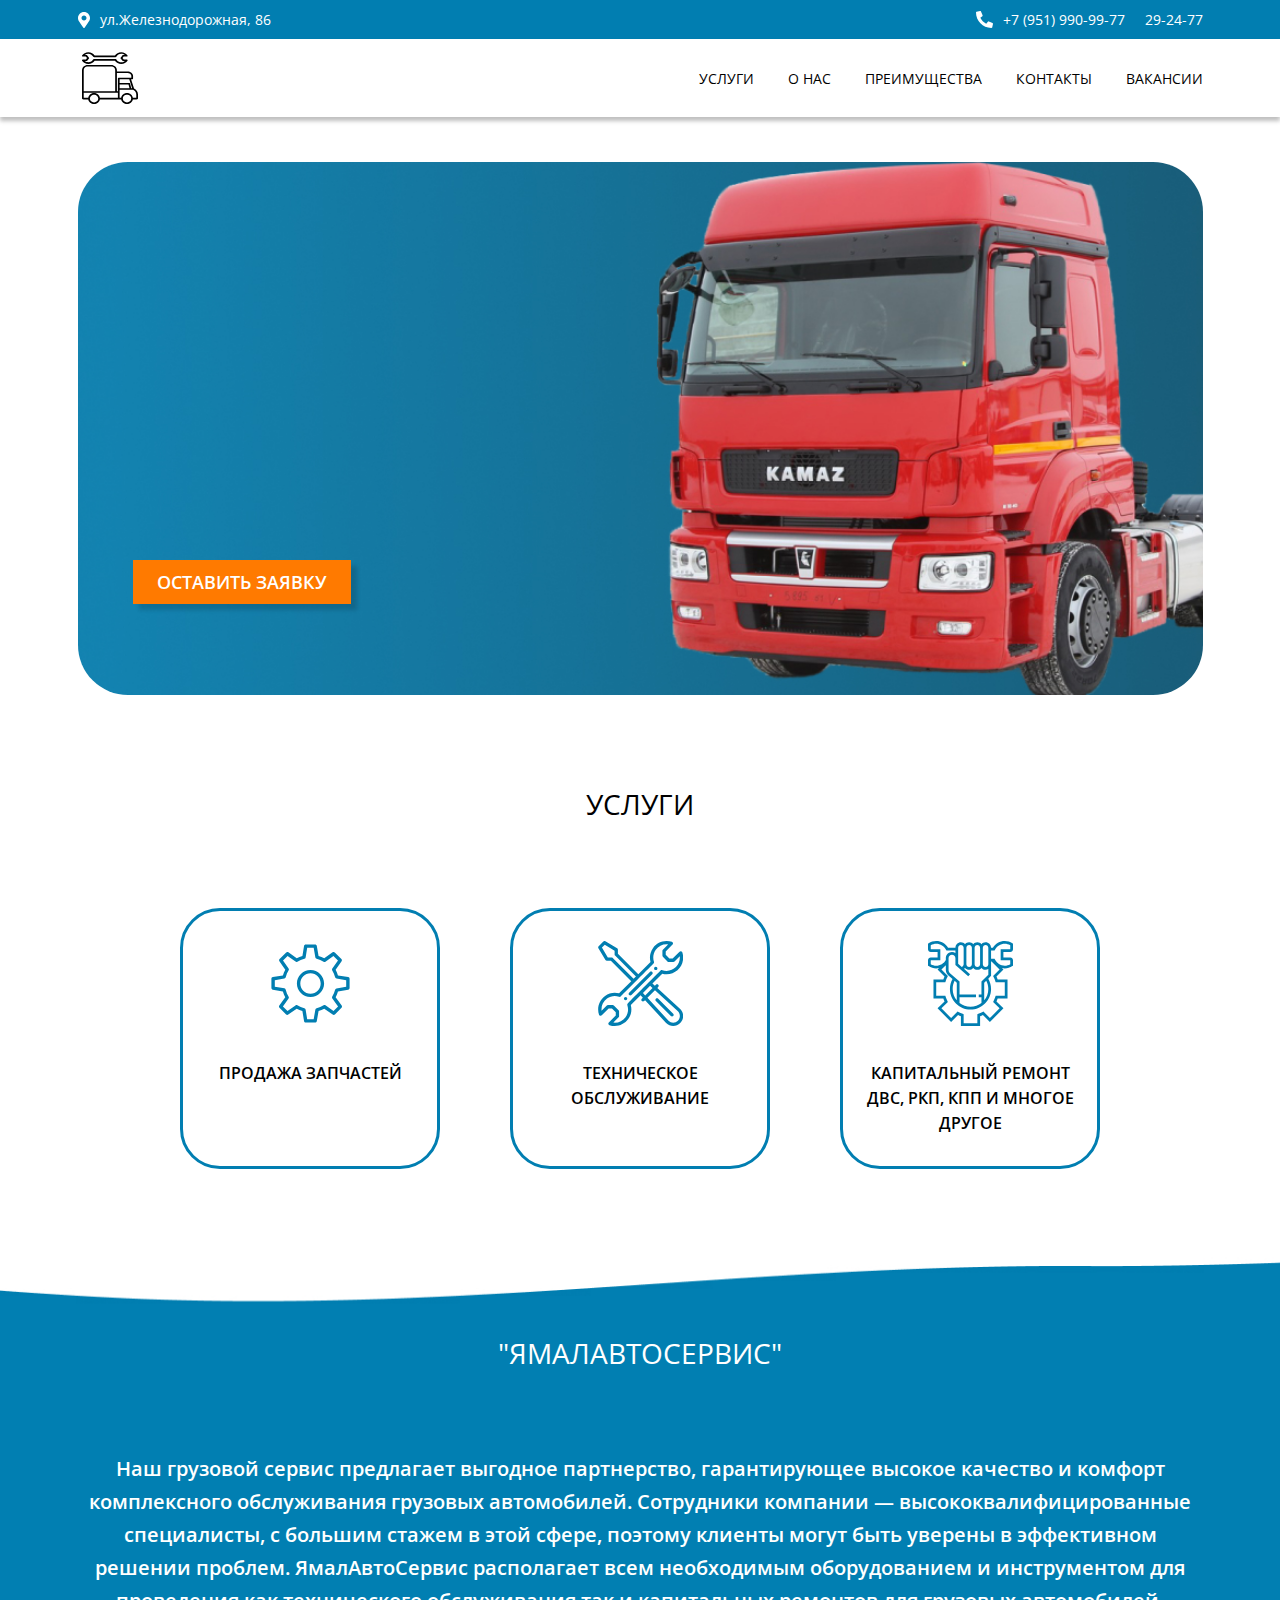
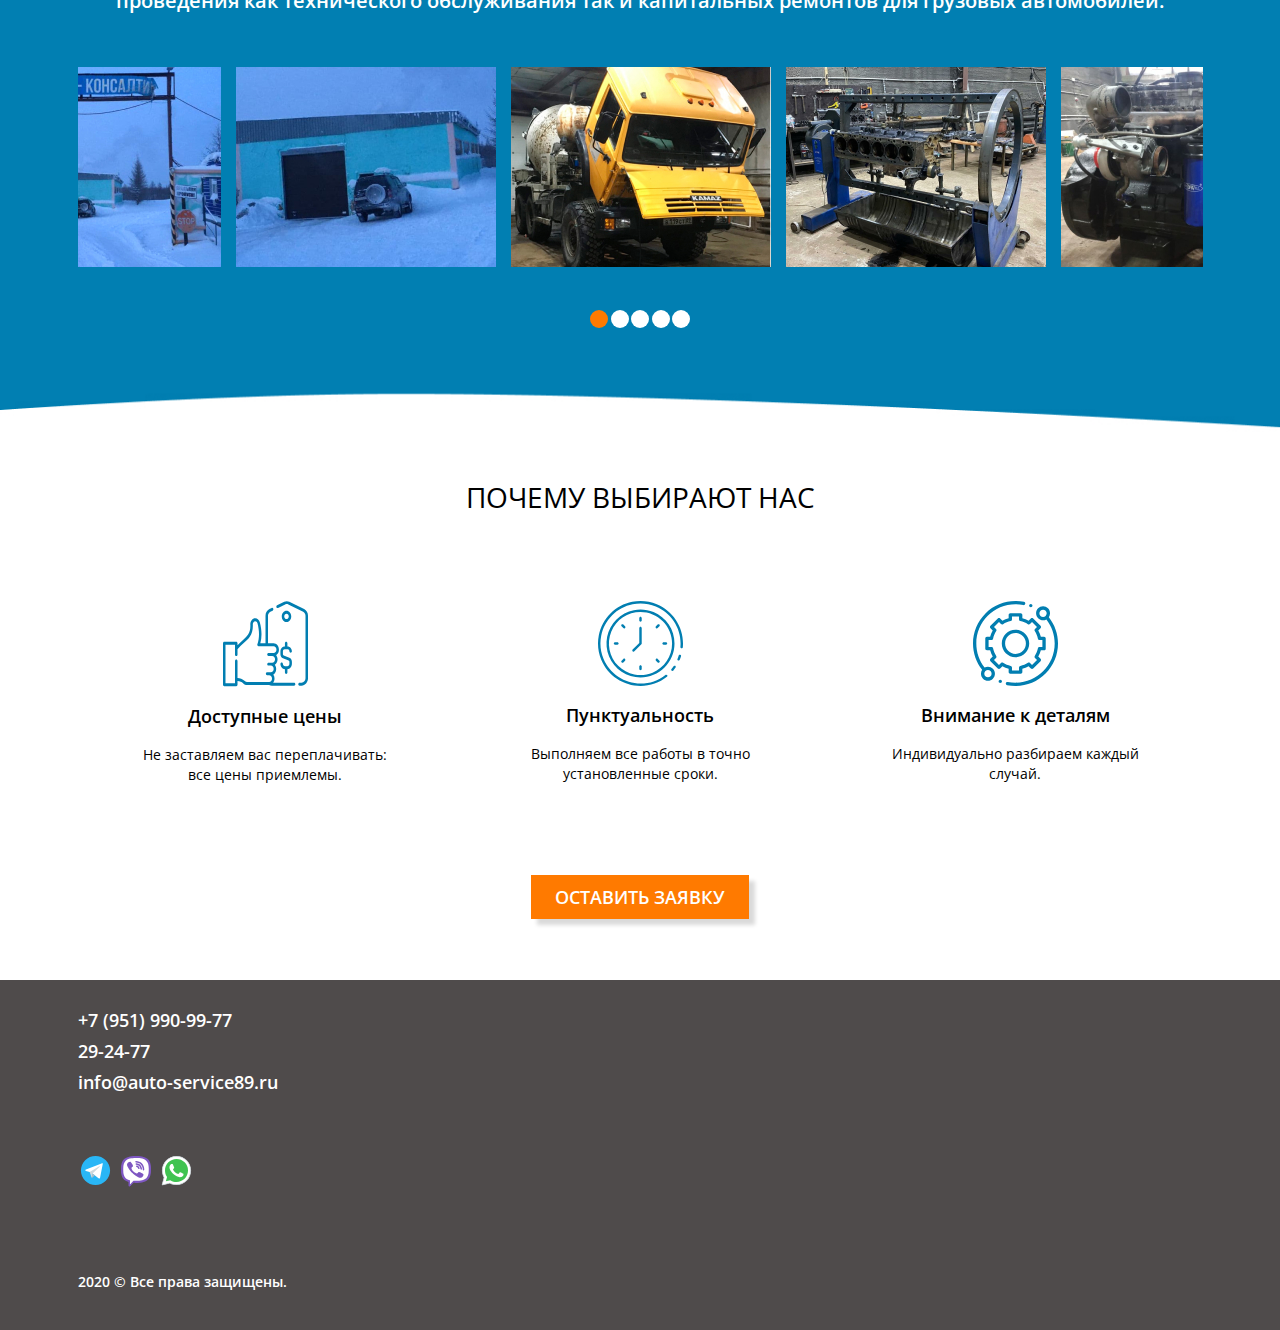
==== index.html @ 7a69a039 "First Commit" ====
<!DOCTYPE html>
<html lang="ru">
<head>
    <meta charset="UTF-8">
    <meta name="viewport" content="width=device-width, initial-scale=1.0">
    <!-- Подключение стилей -->
    <link rel="stylesheet" href="./css/style.css">
    <!-- Подключение шрифтов -->
    <link href="https://fonts.googleapis.com/css2?family=Open+Sans:wght@400;600&display=swap" rel="stylesheet">
    <!-- Favicon -->
    <link rel="icon" href="./img/favicon.png" type="image/png">
    <!-- Yandex.Metrika counter -->
    <script type="text/javascript" >
        (function(m,e,t,r,i,k,a){m[i]=m[i]||function(){(m[i].a=m[i].a||[]).push(arguments)};
        m[i].l=1*new Date();k=e.createElement(t),a=e.getElementsByTagName(t)[0],k.async=1,k.src=r,a.parentNode.insertBefore(k,a)})
        (window, document, "script", "https://mc.yandex.ru/metrika/tag.js", "ym");
    
        ym(70961029, "init", {
            clickmap:true,
            trackLinks:true,
            accurateTrackBounce:true,
            webvisor:true
        });
    </script>
    <noscript><div><img src="https://mc.yandex.ru/watch/70961029" style="position:absolute; left:-9999px;" alt="" /></div></noscript>
    <meta name="yandex-verification" content="45d1aec151dabf8c" />
    <meta name="google-site-verification" content="EGd4MxNH_cVZP_F1w-tTkkkUYhcBhT2idArBSwKhSkM" />
    <meta name="description" content="Официальный сайт сервиса ЯмалАвтоСервис в городе Новый Уренгой. Ремонт грузовиков и прицепной техники.">    
    <meta name="robots" content="all"/>
    <link rel="canonical" href="https://auto-service89.ru/"/>
    <meta name="keywords" content="грузовой сервис, ямал, авто, грузовики, ремонт, автосервис, сервис, ремонт, новый, уренгой, новый уренгой, автомобиль, грузовое авто, ремонт грузовиков, надым, коротчаево, ремонт грузовых авто, сто, грузовое сто, прицеп, ремонт прицепов, запчасти, грузовые запчасти, ЯмалАвтоСервис">
    <title>Грузовой сервис "ЯмалАвтоСервис" - Новый Уренгой | СТО</title>
</head>
<body>
    <!-- Header -->
    <header class="header">
        <div class="header-top">
            <div class="container">
                <div class="header-inner header-inner-1">
                    <div class="header__map">
                        <img src="./img/map.svg" alt="Местоположение сто ЯмалАвтоСервис">
                        <span>ул.Железнодорожная, 86</span>
                    </div>
                    <div class="header__phone">
                        <img src="./img/phone.svg" alt="Телефон сто ЯмалАвтоСервис">
                        <a href="tel:+7 (951) 990-99-77">+7 (951) 990-99-77</a>
                        <a href="tel:+7 (3494) 29-24-77">29-24-77</a>
                    </div>
                </div>
            </div>
        </div>
        <div class="header-bottom">
            <div class="container">
                <div class="header-inner">
                    <a href="index.html" class="header__logo">
                        <img src="./img/logo.svg" alt="ЯмалАвтоСервис">
                    </a>
                    <div class="nav__burger">
                        <span></span>
                        <div class="nav__wrapper">
                            <ul class="header-menu">
                                <li>
                                    <a class="header-menu__item" href="#services">Услуги</a>
                                </li>
                                <li>
                                    <a class="header-menu__item" href="#about">О нас</a>
                                </li>
                                <li>
                                    <a class="header-menu__item" href="#advantages">Преимущества</a>
                                </li>
                                <li>
                                    <a class="header-menu__item" href="#footer">Контакты</a>
                                </li>
                                <li>
                                    <a class="header-menu__item popup-link" href="#popup_2">Вакансии</a>
                                </li>
                            </ul>
                        </div>
                    </div>
                    <nav class="nav">
                        <ul class="header-menu">
                            <li>
                                <a class="header-menu__item" href="#services">Услуги</a>
                            </li>
                            <li>
                                <a class="header-menu__item" href="#about">О нас</a>
                            </li>
                            <li>
                                <a class="header-menu__item" href="#advantages">Преимущества</a>
                            </li>
                            <li>
                                <a class="header-menu__item" href="#footer">Контакты</a>
                            </li>
                            <li>
                                <a class="header-menu__item popup-link" href="#popup_2">Вакансии</a>
                            </li>
                        </ul>
                    </nav>
                </div>
            </div>
        </div>
    </header>    
    <!-- Контент -->
    <main class="main">
        <!-- Offer -->
        <div class="container">
            <section class="offer">
                <div class="offer-inner">
                    <h1 class="offer__title">Диагностика и ремонт грузовиков и прицепной техники в Новом Уренгое</h1>
                    <p class="offer__subtitle">
                        Нужен надежный и качественный грузовой автосервис?
                        Заполните форму и наш специалист перезвонит Вам в ближайшее время.
                    </p>
                    <a href="#popup" class="btn popup-link">
                        Оставить заявку
                    </a>
                </div>
            </section>
        </div>
        <!-- Services -->
        <section class="services" id="services">
            <div class="container-2">
                <h2 class="title">Услуги</h2>
                <div class="services-inner">
                    <div class="services-inner__item">
                        <img src="./img/diagnostic.svg" alt="Запчасти">
                        <p class="services-inner__text">Продажа запчастей</p>
                    </div>
                    <div class="services-inner__item">
                        <img src="./img/repairs.svg" alt="ТО">
                        <p>техническое обслуживание</p>
                    </div>
                    <div class="services-inner__item">
                        <img src="./img/settings.svg" alt="Ремонт">
                        <p>Капитальный ремонт ДВС, РКП, КПП и многое другое</p>
                    </div>
                </div>
            </div>
        </section>
        <!-- About -->
        <section class="about" id="about">
            <div class="container">
                <h2 class="about__title title">"ЯмалАвтоСервис"</h2>
                <div class="about-inner">
                    <p class="about__descrip">
                        Наш грузовой сервис предлагает выгодное партнерство, гарантирующее высокое качество и комфорт комплексного обслуживания грузовых автомобилей.
                        Сотрудники компании — высококвалифицированные специалисты, с большим стажем в этой сфере, поэтому клиенты могут быть уверены в эффективном решении проблем.
                        ЯмалАвтоСервис располагает всем необходимым оборудованием и инструментом для проведения как технического обслуживания так и капитальных ремонтов для грузовых автомобилей.
                    </p>
                    <div class="about-slider">
                        <div class="about-slider__item">
                            <img src="./img/sl1.jpg" alt="сто ЯмалАвтоСервис">
                        </div>
                        <div class="about-slider__item">
                            <img src="./img/sl2.jpg" alt="сто ЯмалАвтоСервис">
                        </div>
                        <div class="about-slider__item">
                            <img src="./img/sl3.jpg" alt="сто ЯмалАвтоСервис">
                        </div>
                        <div class="about-slider__item">
                            <img src="./img/sl4.jpg" alt="сто ЯмалАвтоСервис">
                        </div>
                        <div class="about-slider__item">
                            <img src="./img/sl5.jpg" alt="сто ЯмалАвтоСервис">
                        </div>
                    </div>
                </div>
            </div>
        </section>
        <!-- Advantages -->
        <section class="advantages" id="advantages">
            <div class="container">
                <h2 class="title">Почему выбирают нас</h2>
                <div class="advantages-inner">
                    <div class="advantages-inner__item">
                        <img src="../img/price.svg" alt="Цены - сто ЯмалАвтоСервис">
                        <h4 class="advantages-inner__title">
                            Доступные цены
                        </h4> 
                        <p class="advantages-inner__text">
                            Не заставляем вас переплачивать: все цены приемлемы.
                        </p>
                    </div>
                    <div class="advantages-inner__item">
                        <img src="../img/clock.svg" alt="Сроки - сто ЯмалАвтоСервис">
                        <h4 class="advantages-inner__title">
                            Пунктуальность
                        </h4>
                        <p class="advantages-inner__text">
                            Выполняем все работы в точно установленные сроки.
                        </p>
                    </div>
                    <div class="advantages-inner__item">
                        <img src="../img/support.svg" alt="Внимание к деталям - сто ЯмалАвтоСервис">
                        <h4 class="advantages-inner__title">
                            Внимание к деталям
                        </h4>
                        <p class="advantages-inner__text">
                            Индивидуально разбираем каждый случай.
                        </p>
                    </div>
                </div>
                <div class="advantages-btn">
                    <a href="#popup" class="btn popup-link">
                        Оставить заявку
                    </a>
                </div>
            </div>
        </section>
    </main>
    <!-- Footer -->
    <footer class="footer" id="footer">
        <div class="container">
            <div class="footer-inner">
                <div class="footer-wrapper__column">
                    <div class="footer__info">
                        <a class="footer__phone" href="tel:+7 (951) 990-99-77">+7 (951) 990-99-77</a>
                        <a class="footer__phone" href="tel:+7 (3494) 29-24-77">29-24-77</a>
                        <a class="footer__email" href="mailto:info@auto-service89.ru">info@auto-service89.ru</a>
                    </div>
                    <div class="footer__social">
                        <a href="https://telegram.im/@siddiss" target="_blank">
                            <img src="./img/telegram.svg" alt="Телеграмм сто ЯмалАвтоСервис">
                        </a>
                        <a href="viber://chat?number=89026283114" target="_blank">
                            <img src="./img/viber.svg" alt="Вайбер сто ЯмалАвтоСервис">
                        </a>
                        <a href="https://wa.me/89026283114" target="_blank">
                            <img src="./img/whatsapp.svg" alt="Ватцап сто ЯмалАвтоСервис">
                        </a>
                        <!-- <a href="#">
                            <img src="./img/instagram.svg" alt="Инстаграмм">
                        </a> -->
                    </div>
                    <div class="footer__copyright">
                        2020 © Все права защищены.
                    </div>
                </div>
                <iframe class="map" src="https://yandex.ru/map-widget/v1/?um=constructor%3Afadbe8f3dcc60c6a905b6e665819a557b12c3bd65b650df8da17c1bf6f3268e1&amp;source=constructor" width="500" height="332" frameborder="0"></iframe>        </div>
    </footer>    
    <!-- Модальное окно - обратный звонок -->
    <div id="popup" class="popup">
        <div class="popup-inner">
            <div class="popup__content">
                <div class="popup__head">
                    <div class="popup__title">Обратный звонок</div>
                    <img class="close-popup" src="./img/close.svg" alt="Закрыть">
                </div>
                <form class="popup-form" action="#" id="form">
                    <input class="_req" type="text" name="name" placeholder="Введите имя">
                    <input class="_req _tel mask" type="tel" name="tel" placeholder="Введите телефон">
                    <button type="submit" class="btn popup-btn">
                        Отправить
                    </button>
                </form>
            </div>
        </div>
    </div>
    <!-- Модальное окно - вакансии -->
    <div id="popup_2" class="popup">
        <div class="popup-inner">
            <div class="popup__content popup__content-2">
                <div class="popup__head">
                    <div class="popup__title">Актуальные вакансии</div>
                    <img class="close-popup" src="./img/close.svg" alt="Закрыть">
                </div>
                <div class="popup-block">
                    <span>На данный момент актуальных вакансий нет.</span>
                    <!-- Когда вакансии имеются -->
                    <!-- <div class="popup-block__item">
                        <h3>Механик</h3>
                        <p>Credibly syndicate 2.0 internal or "organic" sources whereas collaborative data. Completely facilitate bleeding-edge data.</p>
                        <div class="popup__price">от 20 000 P.</div>
                    </div>
                    <div class="popup-block__item">
                        <h3>Механик</h3>
                        <p>Credibly syndicate 2.0 internal or "organic" sources whereas collaborative data. Completely facilitate bleeding-edge data.</p>
                        <div class="popup__price">от 20 000 P.</div>
                    </div> -->
                </div>
                <div class="popup-block">
                    <div class="popup__text">
                        Хотите у нас работать? Оставляйте заявку - мы вам перезвоним!
                    </div>
                    <form class="popup-form popup-form-2" action="">
                        <input type="text" placeholder="Введите имя" required>
                        <input type="tel" id="mask" class="mask" placeholder="Введите телефон" required>
                        <textarea style="resize: none;" placeholder="Комментарий" required></textarea>
                        <button class="btn popup-btn">
                            Отправить
                        </button>
                    </form>
                </div>
            </div>
        </div>
    </div>
    <!-- Подключение скриптов -->
    <script src="https://code.jquery.com/jquery-3.5.1.min.js"></script>
    <script src="./js/main.js"></script>
    <script src="./js/slick.min.js"></script>
</body>
</html>
---- css/style.css ----
@charset "UTF-8";
/* Обнуляющие стили */
* {
  padding: 0;
  margin: 0;
  border: 0;
}

*, *:before, *:after {
  -webkit-box-sizing: border-box;
  box-sizing: border-box;
}

:focus, :active {
  outline: none;
}

a:focus, a:active {
  outline: none;
}

nav, footer, header, aside {
  display: block;
}

html, body {
  height: 100%;
  width: 100%;
  font-size: 100%;
  line-height: 1;
  font-size: 14px;
  -ms-text-size-adjust: 100%;
  -moz-text-size-adjust: 100%;
  -webkit-text-size-adjust: 100%;
}

input, button, textarea {
  font-family: inherit;
}

input::-ms-clear {
  display: none;
}

button {
  cursor: pointer;
}

button::-moz-focus-inner {
  padding: 0;
  border: 0;
}

a, a:visited {
  text-decoration: none;
}

a:hover {
  text-decoration: none;
}

ul li {
  display: inline-block;
  list-style: none;
}

img {
  vertical-align: top;
}

h1, h2, h3, h4, h5, h6 {
  font-size: inherit;
  font-weight: inherit;
}

/*--------------------*/
body {
  font-family: "Open Sans", sans-serif;
  color: #fff;
}

body.lock {
  overflow: hidden;
}

.container {
  width: 1155px;
  margin: 0 auto;
  padding: 0 15px;
}

.container-2 {
  width: 950px;
  margin: 0 auto;
  padding: 0 15px;
}

.btn {
  text-transform: uppercase;
  color: #fff;
  font-weight: 600;
  font-size: 18px;
  line-height: 25px;
  padding: 10px 24px;
  background: #FF7A00;
  -webkit-box-shadow: 6px 6px 4px rgba(0, 0, 0, 0.15);
          box-shadow: 6px 6px 4px rgba(0, 0, 0, 0.15);
  -webkit-transition: 0.5s;
  -o-transition: 0.5s;
  transition: 0.5s;
}
.btn:hover {
  background: #ee8d32;
}

.title {
  font-size: 28px;
  line-height: 38px;
  color: #000000;
  text-align: center;
  text-transform: uppercase;
}

.map {
  width: 50%;
  height: 300px;
}

.nav__burger {
  display: none;
}

/* Header */
.header_fixed {
  width: 100%;
  position: fixed;
  z-index: 100;
  left: 0;
  top: 0;
}

.header-top {
  background: #017EB1;
  padding: 10px 0;
}
.header-inner {
  display: -webkit-box;
  display: -ms-flexbox;
  display: flex;
  -webkit-box-pack: justify;
      -ms-flex-pack: justify;
          justify-content: space-between;
  -webkit-box-align: center;
      -ms-flex-align: center;
          align-items: center;
}
.header__map, .header__phone {
  display: -webkit-box;
  display: -ms-flexbox;
  display: flex;
  -webkit-box-align: center;
      -ms-flex-align: center;
          align-items: center;
}
.header__map img, .header__phone img {
  margin-right: 10px;
}
.header__map span, .header__map a, .header__phone span, .header__phone a {
  font-size: 14px;
  line-height: 19px;
  color: #fff;
}
.header__phone a:nth-child(3) {
  margin-left: 20px;
}
.header-bottom {
  padding: 10px 0;
  background: #FFFFFF;
  -webkit-box-shadow: 0px 4px 4px rgba(0, 0, 0, 0.25);
          box-shadow: 0px 4px 4px rgba(0, 0, 0, 0.25);
}
.header-menu__item {
  font-size: 14px;
  line-height: 19px;
  text-transform: uppercase;
  color: #000000;
  margin-left: 30px;
  -webkit-transition: 0.5s;
  -o-transition: 0.5s;
  transition: 0.5s;
}
.header-menu__item:hover {
  color: #FF7A00;
}

/* Offer */
.offer {
  margin-top: 45px;
  height: auto;
  background: url("../img/offer_bg.jpg") no-repeat top center/cover;
  border-radius: 50px;
}
.offer-inner {
  padding-left: 55px;
  padding-top: 100px;
  padding-bottom: 100px;
}
.offer__title {
  width: 50%;
  font-weight: 600;
  font-size: 40px;
  line-height: 124.68%;
  margin-bottom: 30px;
  -webkit-transform: translate(0, 120%);
      -ms-transform: translate(0, 120%);
          transform: translate(0, 120%);
  opacity: 0;
  -webkit-transition: 0.8s;
  -o-transition: 0.8s;
  transition: 0.8s;
}
.offer__title._active {
  -webkit-transform: translate(0, 0);
      -ms-transform: translate(0, 0);
          transform: translate(0, 0);
  opacity: 1;
}
.offer__subtitle {
  width: 48%;
  font-size: 16px;
  line-height: 124.68%;
  margin-bottom: 70px;
  -webkit-transform: translate(0, 120%);
      -ms-transform: translate(0, 120%);
          transform: translate(0, 120%);
  opacity: 0;
  -webkit-transition: all 0.8s ease 1s;
  -o-transition: all 0.8s ease 1s;
  transition: all 0.8s ease 1s;
}
.offer__subtitle._active {
  -webkit-transition: all 0.8s ease 0.4s;
  -o-transition: all 0.8s ease 0.4s;
  transition: all 0.8s ease 0.4s;
  -webkit-transform: translate(0, 0);
      -ms-transform: translate(0, 0);
          transform: translate(0, 0);
  opacity: 1;
}

/* Services */
.services {
  margin-top: 90px;
}
.services-inner {
  margin-top: 85px;
  display: -webkit-box;
  display: -ms-flexbox;
  display: flex;
  -webkit-box-pack: justify;
      -ms-flex-pack: justify;
          justify-content: space-between;
  -ms-flex-wrap: wrap;
      flex-wrap: wrap;
}
.services-inner__item {
  width: 260px;
  min-height: 230px;
  padding: 30px 10px;
  margin-bottom: 50px;
  border: 3px solid #017EB1;
  border-radius: 40px;
  font-weight: 600;
  font-size: 16px;
  line-height: 25px;
  text-align: center;
  text-transform: uppercase;
  color: #000;
  -webkit-transition: 0.5s;
  -o-transition: 0.5s;
  transition: 0.5s;
  cursor: pointer;
}
.services-inner__item img {
  margin-bottom: 35px;
}
.services__descrip {
  font-size: 12px;
  line-height: 19px;
  margin-bottom: 20px;
  display: none;
}
.services__price {
  width: 120px;
  margin: 0 auto;
  padding: 5px 20px;
  background: #FF7A00;
  font-weight: 600;
  text-transform: uppercase;
  font-size: 14px;
  line-height: 19px;
  color: #fff;
  display: none;
}

/* About */
.about {
  padding-top: 115px;
  padding-bottom: 150px;
  background: url("../img/about_bg.jpg") no-repeat top center/cover;
}
.about-inner {
  margin-top: 80px;
}
.about__title {
  color: #fff;
}
.about__descrip {
  font-weight: 600;
  font-size: 20px;
  line-height: 33px;
  text-align: center;
  margin-bottom: 50px;
}
.about-slider__item {
  margin-right: 15px;
}

/* advantages */
.advantages-inner {
  margin-top: 85px;
  margin-bottom: 100px;
  display: -webkit-box;
  display: -ms-flexbox;
  display: flex;
  -ms-flex-pack: distribute;
      justify-content: space-around;
  -ms-flex-wrap: wrap;
      flex-wrap: wrap;
}
.advantages-inner__item {
  display: -webkit-box;
  display: -ms-flexbox;
  display: flex;
  -webkit-box-orient: vertical;
  -webkit-box-direction: normal;
      -ms-flex-direction: column;
          flex-direction: column;
  -webkit-box-align: center;
      -ms-flex-align: center;
          align-items: center;
}
.advantages-inner__title {
  margin-top: 20px;
  font-size: 18px;
  font-weight: 600;
  color: #000;
}
.advantages-inner__text {
  width: 250px;
  margin-top: 20px;
  line-height: 20px;
  text-align: center;
  color: #000;
}
.advantages-btn {
  text-align: center;
}

/* Footer */
.footer {
  margin-top: 70px;
  background: #4F4B4B;
  padding: 25px 0;
}
.footer-inner {
  display: -webkit-box;
  display: -ms-flexbox;
  display: flex;
  -webkit-box-pack: justify;
      -ms-flex-pack: justify;
          justify-content: space-between;
  -webkit-box-align: center;
      -ms-flex-align: center;
          align-items: center;
}
.footer__info {
  margin-bottom: 60px;
  display: -webkit-box;
  display: -ms-flexbox;
  display: flex;
  -webkit-box-orient: vertical;
  -webkit-box-direction: normal;
      -ms-flex-direction: column;
          flex-direction: column;
}
.footer__phone, .footer__email {
  font-weight: 600;
  font-size: 18px;
  line-height: 21px;
  color: #FFFFFF;
}
.footer__phone {
  margin-bottom: 10px;
}
.footer__copyright {
  margin-top: 85px;
  font-weight: 600;
  font-size: 14px;
  line-height: 17px;
  margin-bottom: 10px;
}
.footer__social {
  display: -webkit-box;
  display: -ms-flexbox;
  display: flex;
  -webkit-box-align: center;
      -ms-flex-align: center;
          align-items: center;
}
.footer__social img {
  margin-right: 5px;
}

/* Slider */
.slick-track {
  display: -webkit-box;
  display: -ms-flexbox;
  display: flex;
}

.slick-list {
  overflow: hidden;
}

.slick-dots {
  width: 100px;
  display: -webkit-box;
  display: -ms-flexbox;
  display: flex;
  -webkit-box-pack: justify;
      -ms-flex-pack: justify;
          justify-content: space-between;
  margin: 0 auto;
  margin-top: 40px;
}

.slick-dots button {
  width: 18px;
  height: 18px;
  background: #ffffff;
  border-radius: 50%;
  font-size: 0;
  outline: none;
  cursor: pointer;
}

.slick-active {
  outline: none;
}

.slick-dots .slick-active button {
  background: #FF7A00;
}

/* Popup */
.popup {
  position: fixed;
  width: 100%;
  height: 100%;
  background: rgba(0, 0, 0, 0.7);
  top: 0;
  left: 0;
  opacity: 0;
  visibility: hidden;
  overflow-y: auto;
  -webkit-transition: 0.5s;
  -o-transition: 0.5s;
  transition: 0.5s;
  overflow-x: hidden;
}
.popup-inner {
  min-height: 100%;
  display: -webkit-box;
  display: -ms-flexbox;
  display: flex;
  -webkit-box-align: center;
      -ms-flex-align: center;
          align-items: center;
  -webkit-box-pack: center;
      -ms-flex-pack: center;
          justify-content: center;
  padding: 30px 10px;
}
.popup__content {
  -webkit-box-align: center;
      -ms-flex-align: center;
          align-items: center;
  background: #FFFFFF;
  border-radius: 28px;
  max-width: 310px;
  color: #000;
  padding: 24px 30px 40px 30px;
  -webkit-transition: 0.8s;
  -o-transition: 0.8s;
  transition: 0.8s;
  opacity: 0;
  -webkit-transform: translate(0px, -100%);
      -ms-transform: translate(0px, -100%);
          transform: translate(0px, -100%);
}
.popup__content-2 {
  max-width: 650px;
  width: 650px;
}
.popup__head {
  display: -webkit-box;
  display: -ms-flexbox;
  display: flex;
  -webkit-box-pack: justify;
      -ms-flex-pack: justify;
          justify-content: space-between;
  margin-bottom: 45px;
}
.popup__head img {
  margin-top: -20px;
  margin-right: -13px;
  cursor: pointer;
}
.popup__title {
  font-weight: 600;
  font-size: 18px;
  line-height: 25px;
  text-transform: uppercase;
}
.popup-form {
  display: -webkit-box;
  display: -ms-flexbox;
  display: flex;
  -webkit-box-orient: vertical;
  -webkit-box-direction: normal;
      -ms-flex-direction: column;
          flex-direction: column;
  -webkit-box-align: center;
      -ms-flex-align: center;
          align-items: center;
}
.popup-form input, .popup-form textarea {
  width: 250px;
  border: 1px solid #C4C4C4;
  padding: 13px 17px;
  margin-bottom: 25px;
  -webkit-transition: 0.5s;
  -o-transition: 0.5s;
  transition: 0.5s;
}
.popup-form input::-webkit-input-placeholder, .popup-form textarea::-webkit-input-placeholder {
  font-size: 14px;
}
.popup-form input::-moz-placeholder, .popup-form textarea::-moz-placeholder {
  font-size: 14px;
}
.popup-form input:-ms-input-placeholder, .popup-form textarea:-ms-input-placeholder {
  font-size: 14px;
}
.popup-form input::-ms-input-placeholder, .popup-form textarea::-ms-input-placeholder {
  font-size: 14px;
}
.popup-form input::placeholder, .popup-form textarea::placeholder {
  font-size: 14px;
}
.popup-form input:focus, .popup-form textarea:focus {
  border: 1px solid #017EB1;
  -webkit-box-shadow: 2px 2px 10px rgba(1, 126, 177, 0.25);
          box-shadow: 2px 2px 10px rgba(1, 126, 177, 0.25);
}
.popup-form input._error, .popup-form textarea._error {
  border: 1px solid red;
  -webkit-box-shadow: 2px 2px 10px red;
          box-shadow: 2px 2px 10px red;
}
.popup-form-2 {
  margin-right: 13px;
}
.popup-btn {
  font-size: 14px;
  padding: 8px 40px;
}
.popup-block {
  display: -webkit-box;
  display: -ms-flexbox;
  display: flex;
  -webkit-box-pack: justify;
      -ms-flex-pack: justify;
          justify-content: space-between;
  -ms-flex-wrap: wrap;
      flex-wrap: wrap;
}
.popup-block__item {
  width: 280px;
  border: 1px solid #C4C4C4;
  padding: 15px 20px;
  margin-bottom: 30px;
}
.popup-block__item h3 {
  font-weight: 600;
  font-size: 24px;
  line-height: 33px;
  margin-bottom: 15px;
}
.popup-block__item p {
  font-weight: 600;
  font-size: 14px;
  line-height: 19px;
  margin-bottom: 25px;
}
.popup-block span {
  width: 100%;
  text-align: center;
  padding: 30px 0;
  font-weight: 600;
  font-size: 18px;
  border: 4px solid #FF7A00;
  margin-bottom: 50px;
}
.popup__price {
  display: -webkit-inline-box;
  display: -ms-inline-flexbox;
  display: inline-flex;
  font-weight: 600;
  font-size: 14px;
  line-height: 19px;
  color: #FFFFFF;
  padding: 4px 20px;
  background: #FF7A00;
}
.popup__text {
  width: 285px;
  font-weight: 600;
  font-size: 20px;
  line-height: 27px;
}

.popup.open {
  opacity: 1;
  visibility: visible;
}

.popup.open .popup__content {
  opacity: 1;
  -webkit-transform: translate(0px, 0%);
      -ms-transform: translate(0px, 0%);
          transform: translate(0px, 0%);
}

/* Мобильная версия */
@media screen and (max-width: 1160px) {
  .container {
    width: 100%;
  }

  .container-2 {
    width: 100%;
  }

  .offer__title {
    font-size: 38px;
  }
}
@media screen and (max-width: 1080px) {
  .offer__title {
    font-size: 36px;
  }

  .offer-inner {
    padding-left: 45px;
  }

  .offer__subtitle {
    width: 45%;
    font-size: 14px;
  }
}
@media screen and (max-width: 1020px) {
  .offer__title {
    font-size: 34px;
  }
}
@media screen and (max-width: 970px) {
  .offer__title {
    font-size: 30px;
  }

  .offer__subtitle {
    width: 46%;
  }

  .offer-inner {
    padding-left: 30px;
    padding-top: 80px;
    padding-bottom: 80px;
  }
}
@media screen and (max-width: 860px) {
  .header-inner-1 {
    -webkit-box-orient: vertical;
    -webkit-box-direction: normal;
        -ms-flex-direction: column;
            flex-direction: column;
    -webkit-box-align: center;
        -ms-flex-align: center;
            align-items: center;
  }

  .header__map {
    -webkit-box-align: start;
        -ms-flex-align: start;
            align-items: start;
  }

  .header__map span {
    margin-bottom: 5px;
  }

  .header__map span, .header__phone span, .header__phone a {
    font-size: 14px;
  }

  .nav {
    display: none;
  }

  .header-menu {
    display: -webkit-box;
    display: -ms-flexbox;
    display: flex;
    -webkit-box-orient: vertical;
    -webkit-box-direction: normal;
        -ms-flex-direction: column;
            flex-direction: column;
    -webkit-box-align: center;
        -ms-flex-align: center;
            align-items: center;
    margin-top: 60px;
  }

  .header-menu li {
    margin-bottom: 25px;
  }

  .header-menu__item {
    margin-left: 0;
    font-size: 18px;
  }

  .nav__burger {
    display: block;
    width: 30px;
    height: 24px;
    position: relative;
  }

  .nav__burger span {
    position: absolute;
    background: #000;
    width: 100%;
    height: 2px;
    top: 11px;
    -webkit-transition: 0.3s;
    -o-transition: 0.3s;
    transition: 0.3s;
  }

  .nav__burger:before,
.nav__burger:after {
    content: "";
    background: #000;
    position: absolute;
    width: 100%;
    height: 2px;
    -webkit-transition: 0.3s;
    -o-transition: 0.3s;
    transition: 0.3s;
  }

  .nav__burger:before {
    top: 0;
  }

  .nav__burger:after {
    bottom: 0;
  }

  .nav__burger.active:before {
    -webkit-transform: rotate(45deg);
        -ms-transform: rotate(45deg);
            transform: rotate(45deg);
    top: 11px;
    z-index: 2;
  }

  .nav__burger.active:after {
    -webkit-transform: rotate(-45deg);
        -ms-transform: rotate(-45deg);
            transform: rotate(-45deg);
    bottom: 11px;
    z-index: 2;
  }

  .nav__burger.active span {
    -webkit-transform: scale(0);
        -ms-transform: scale(0);
            transform: scale(0);
  }

  .nav__wrapper {
    background: #fff;
    position: fixed;
    height: 350px;
    left: 100%;
    z-index: 1;
    -webkit-transition: 0.5s;
    -o-transition: 0.5s;
    transition: 0.5s;
    right: 0;
    top: 0;
    overflow: hidden;
  }

  .nav__wrapper.active {
    left: 0;
  }

  .title {
    font-size: 24px;
  }

  .offer__title {
    width: 100%;
    font-size: 28px;
  }

  .offer__subtitle {
    width: 70%;
    font-size: 12px;
  }

  .btn {
    font-size: 16px;
  }

  .offer-inner {
    padding-top: 60px;
    padding-bottom: 60px;
  }

  .services {
    margin-top: 50px;
  }

  .services-inner {
    margin-top: 49px;
    -ms-flex-pack: distribute;
        justify-content: space-around;
  }

  .services-inner__item {
    padding: 20px 5px;
  }

  .about {
    margin-top: -20px;
    padding-top: 95px;
    padding-bottom: 110px;
  }

  .about__descrip {
    font-size: 18px;
  }

  .about-inner {
    margin-top: 50px;
  }

  .slick-dots button {
    width: 15px;
    height: 15px;
  }

  .advantages-inner {
    margin-top: 50px;
    margin-bottom: 50px;
  }

  .advantages-inner__item {
    margin-bottom: 40px;
  }

  .footer-inner {
    -ms-flex-wrap: wrap;
        flex-wrap: wrap;
    -webkit-box-orient: vertical;
    -webkit-box-direction: reverse;
        -ms-flex-direction: column-reverse;
            flex-direction: column-reverse;
  }

  .map {
    width: 100%;
    height: 250px;
  }

  .footer-wrapper__column {
    margin-top: 30px;
    display: -webkit-box;
    display: -ms-flexbox;
    display: flex;
    -webkit-box-orient: vertical;
    -webkit-box-direction: normal;
        -ms-flex-direction: column;
            flex-direction: column;
    -webkit-box-align: center;
        -ms-flex-align: center;
            align-items: center;
  }

  .footer__info {
    margin-bottom: 35px;
  }

  .footer__social img {
    margin-right: 25px;
    width: 85%;
  }

  .footer__copyright {
    margin-top: 45px;
  }

  .popup-form-2 {
    margin-right: 0;
  }
}
@media screen and (max-width: 615px) {
  .popup-block {
    -webkit-box-pack: center;
        -ms-flex-pack: center;
            justify-content: center;
  }

  .popup__text {
    text-align: center;
    margin-bottom: 20px;
  }
}
@media screen and (max-width: 480px) {
  .header__map span, .header__phone span, .header__phone a {
    font-size: 12px;
  }

  .btn {
    font-size: 14px;
    padding: 8px 20px;
  }

  .title {
    font-size: 20px;
  }

  .offer {
    margin-top: 25px;
  }

  .offer-inner {
    padding-top: 40px;
    padding-bottom: 40px;
    padding-left: 20px;
  }

  .offer__title {
    font-size: 24px;
  }

  .offer__subtitle {
    width: 100%;
    margin-bottom: 40px;
    font-size: 10px;
  }

  .services {
    margin-top: 25px;
  }

  .services-inner {
    margin-top: 25px;
  }

  .services-inner__item {
    width: 220px;
    min-height: 150px;
    margin-bottom: 20px;
  }

  .services-inner__item img {
    width: 30%;
    margin-bottom: 20px;
  }

  .services-inner__item p {
    font-size: 14px;
    line-height: 20px;
  }

  .about {
    margin-top: -30px;
  }

  .about__descrip {
    font-size: 14px;
    margin-bottom: 25px;
    line-height: 25px;
  }

  .about-inner {
    margin-top: 30px;
  }

  .advantages {
    margin-top: -30px;
  }

  .advantages-inner {
    margin-bottom: 30px;
  }

  .advantages-inner__item img {
    width: 30%;
  }

  .footer {
    margin-top: 50px;
  }

  .footer__social img {
    width: 75%;
  }

  .popup__content {
    width: 295px;
  }

  .popup__content-2 {
    max-width: 550px;
    width: 550px;
    padding: 20px 10px;
  }

  .popup__head img {
    margin-right: 0;
  }
}
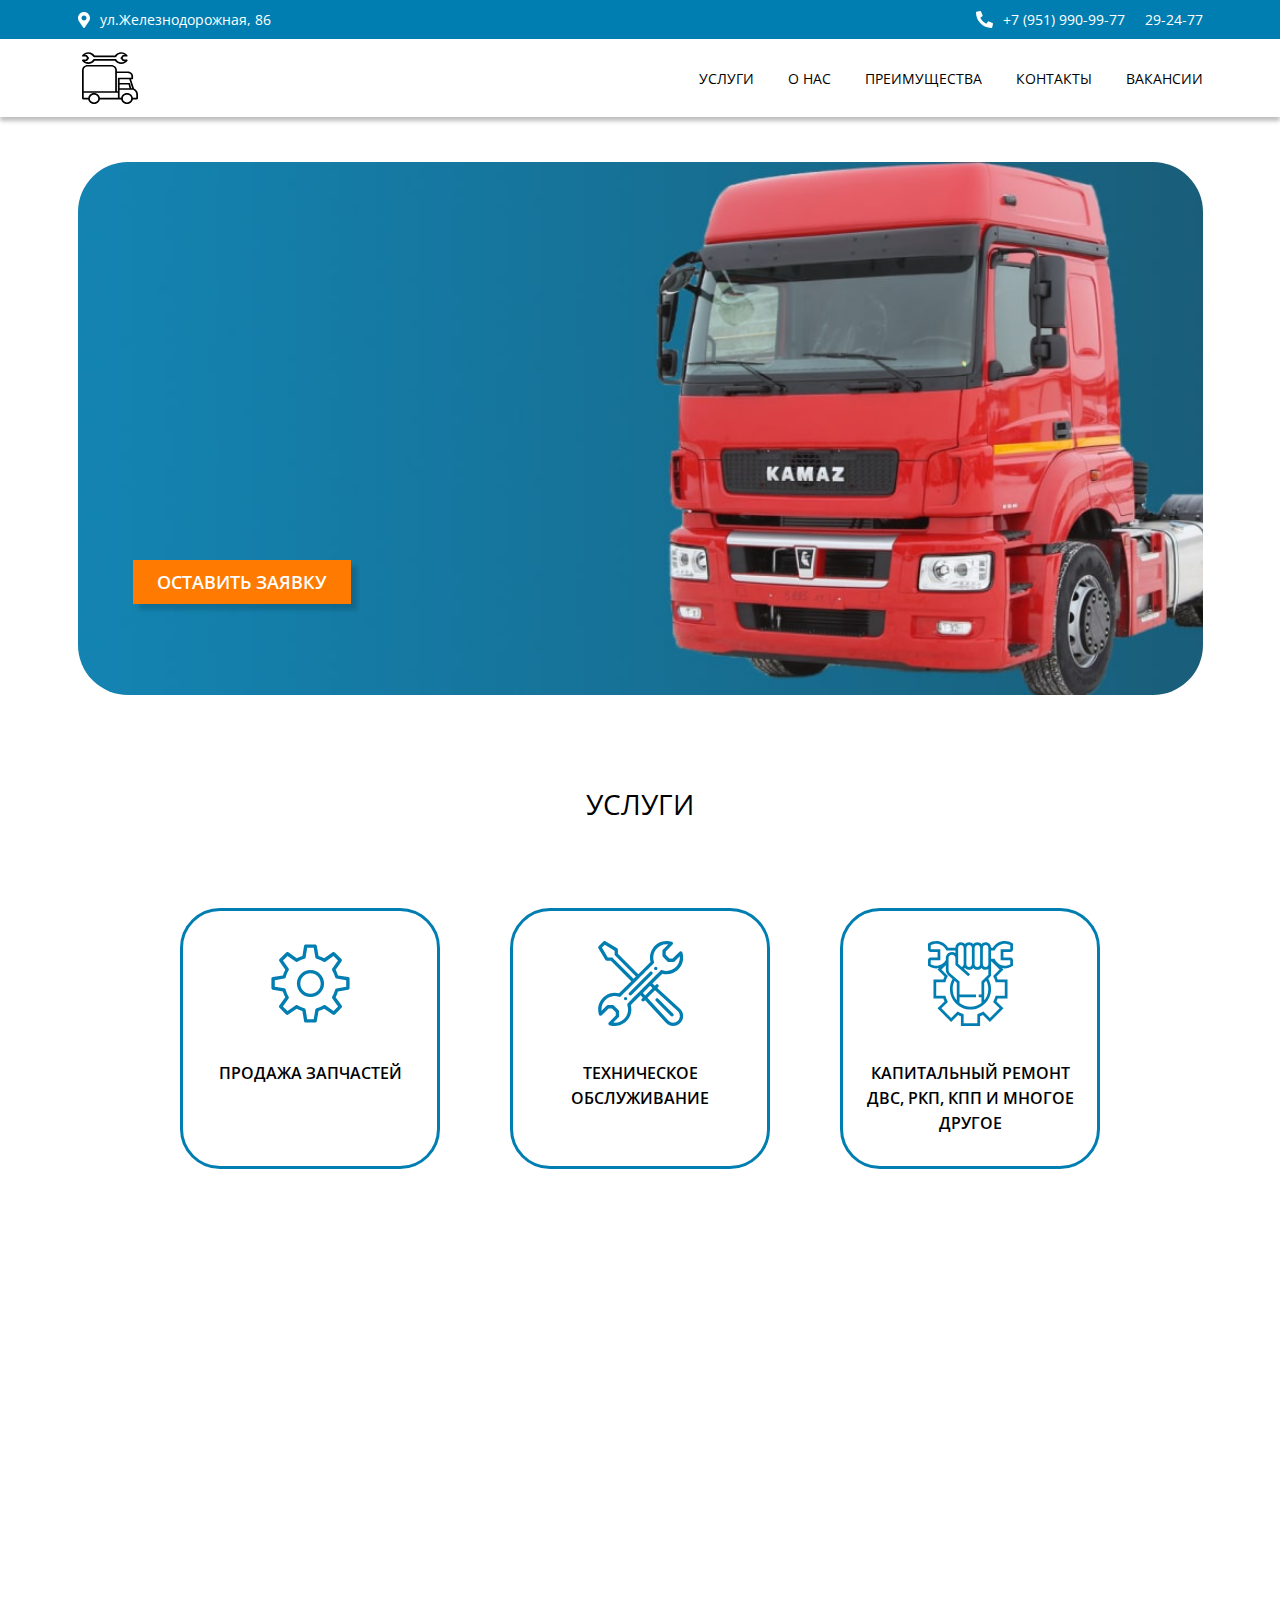
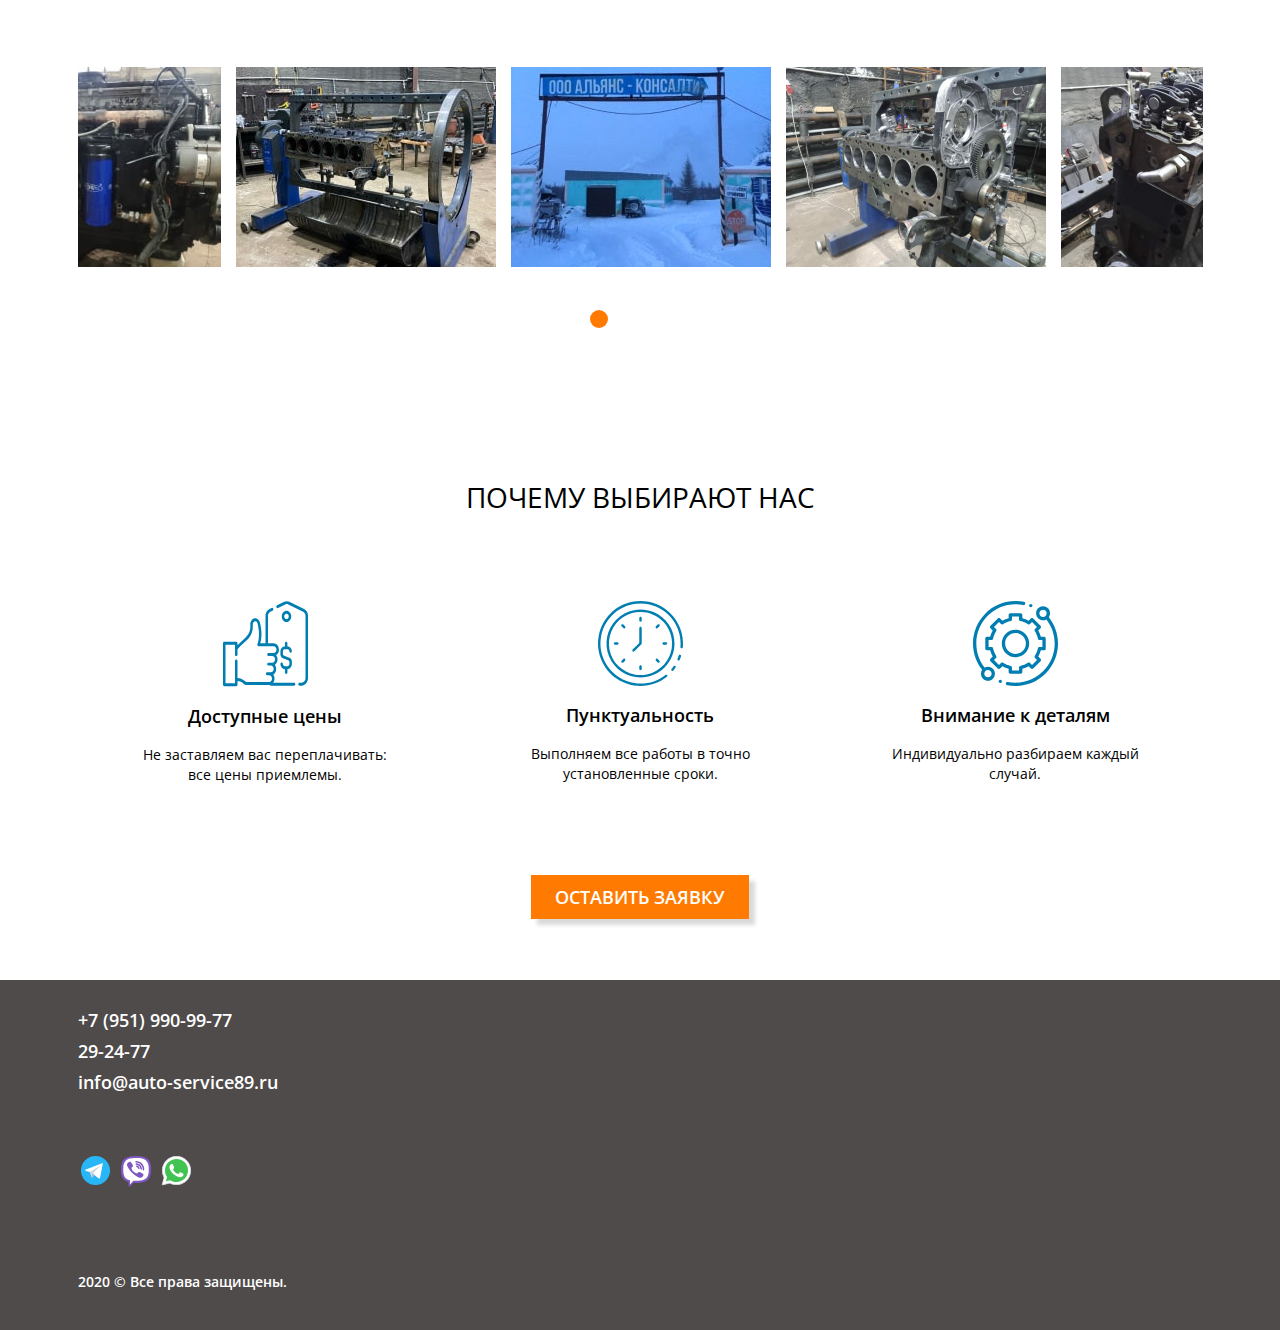
==== commit 971559b1: "Add img" ====
--- a/index.html
+++ b/index.html
@@ -163,6 +163,12 @@
                         <div class="about-slider__item">
                             <img src="./img/sl5.jpg" alt="сто ЯмалАвтоСервис">
                         </div>
+                        <div class="about-slider__item">
+                            <img src="./img/sl6.jpg" alt="сто ЯмалАвтоСервис">
+                        </div>
+                        <div class="about-slider__item">
+                            <img src="./img/sl7.jpg" alt="сто ЯмалАвтоСервис">
+                        </div>
                     </div>
                 </div>
             </div>
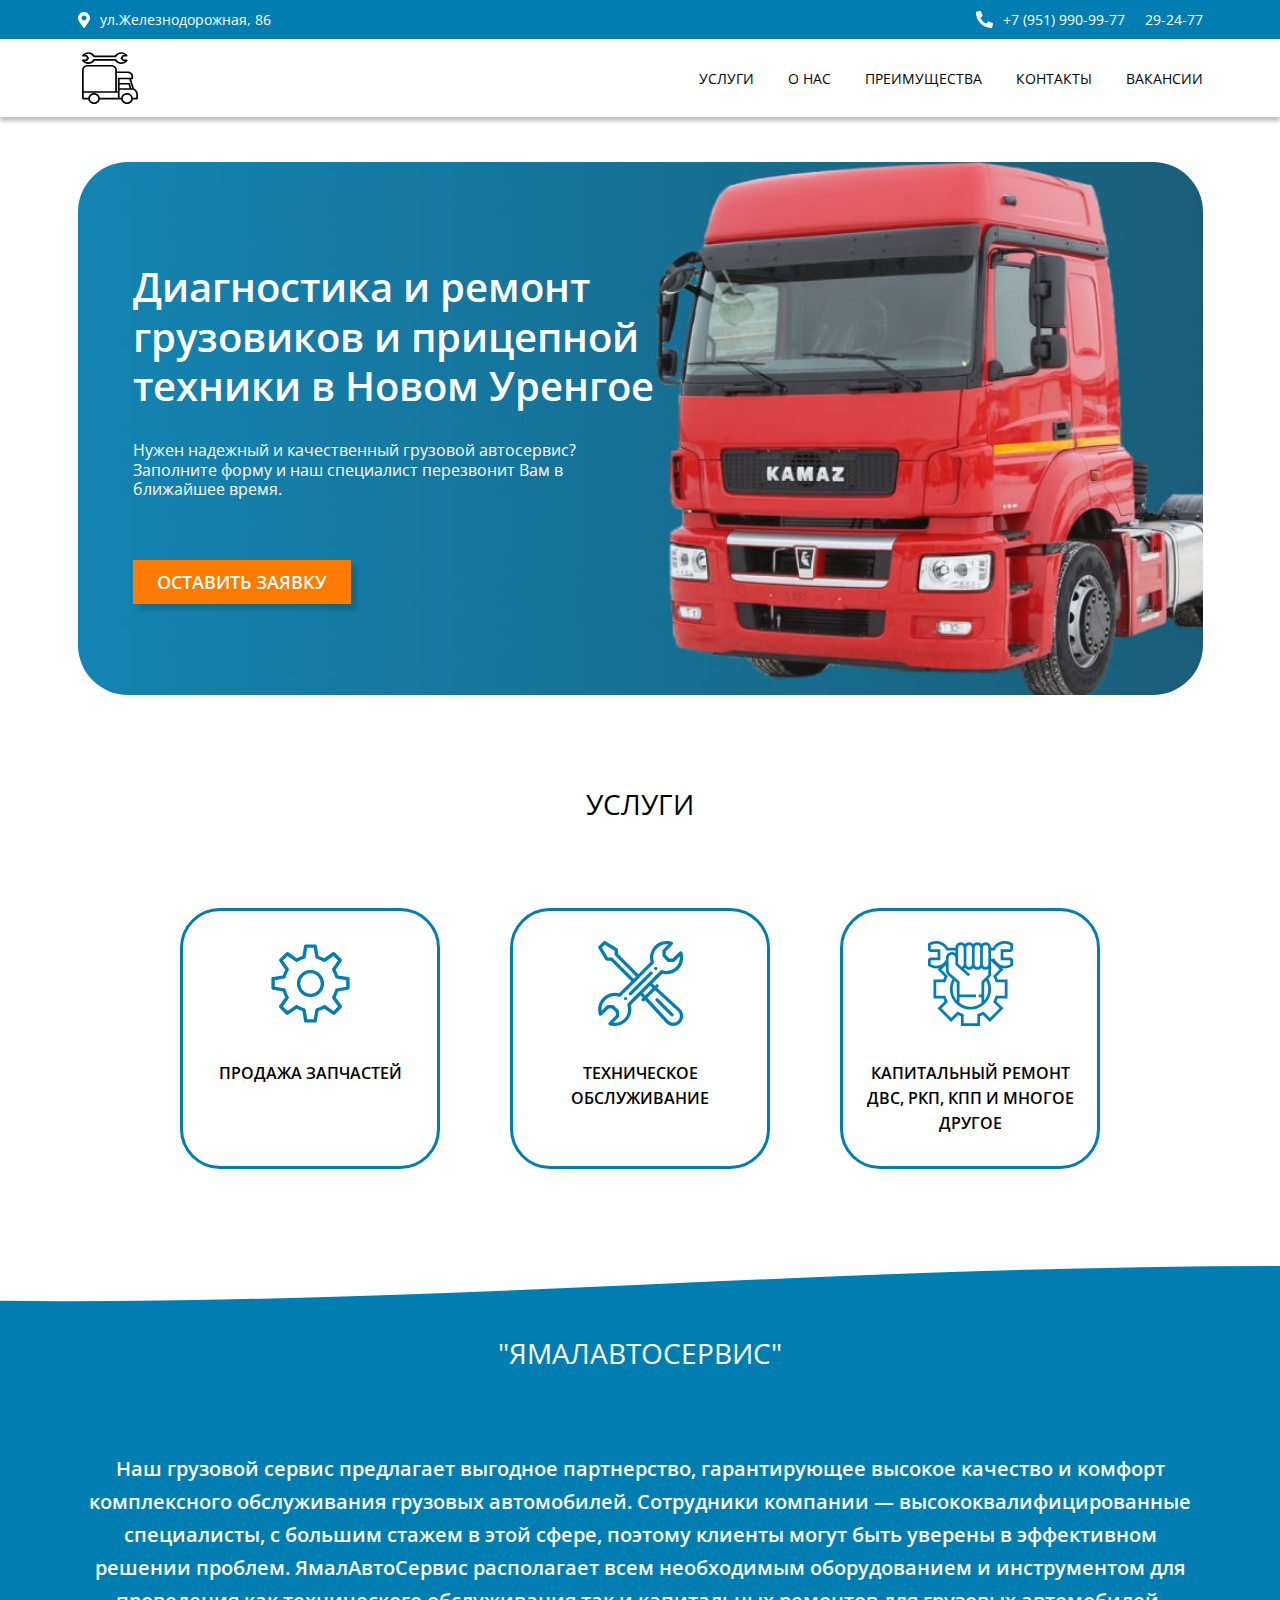
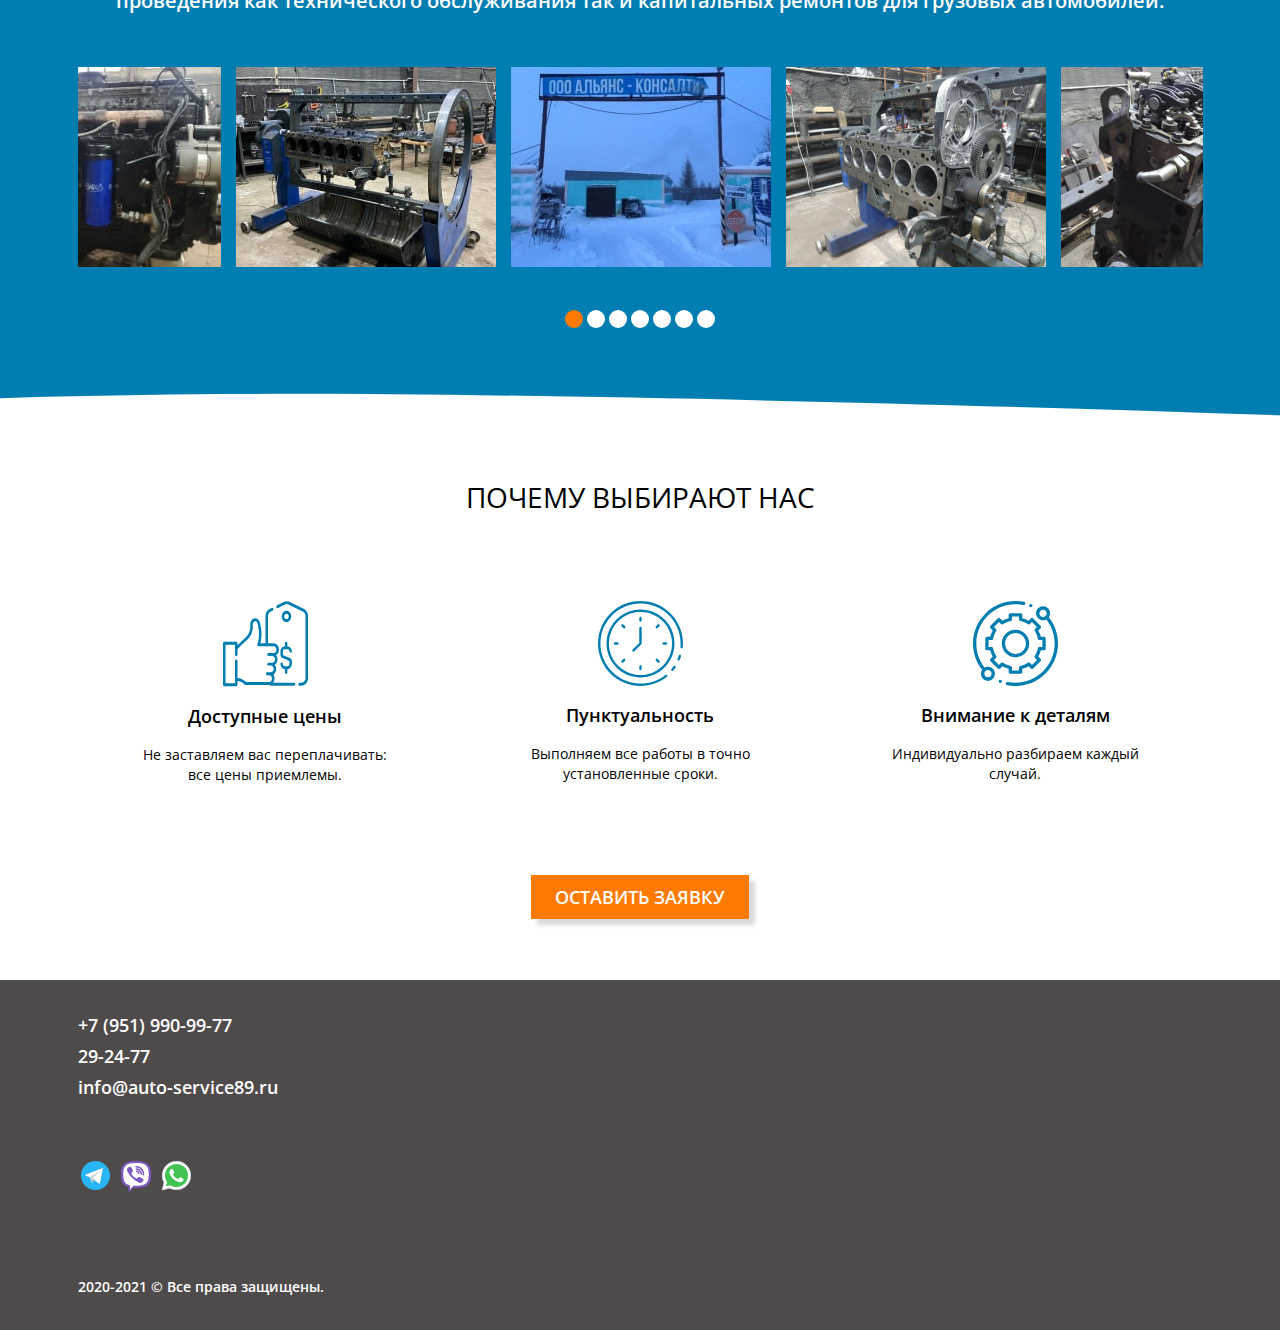
==== commit 609b8ee7: "Editing file" ====
--- a/index.html
+++ b/index.html
@@ -99,7 +99,7 @@
                 </div>
             </div>
         </div>
-    </header>    
+    </header>     
     <!-- Контент -->
     <main class="main">
         <!-- Offer -->
@@ -239,11 +239,12 @@
                         </a> -->
                     </div>
                     <div class="footer__copyright">
-                        2020 © Все права защищены.
-                    </div>
-                </div>
-                <iframe class="map" src="https://yandex.ru/map-widget/v1/?um=constructor%3Afadbe8f3dcc60c6a905b6e665819a557b12c3bd65b650df8da17c1bf6f3268e1&amp;source=constructor" width="500" height="332" frameborder="0"></iframe>        </div>
-    </footer>    
+                        2020-2021 © Все права защищены.
+                    </div>
+                </div>
+            <iframe class="map" src="https://yandex.ru/map-widget/v1/?um=constructor%3A98207fa4a8789e762e846df3d3317c79374ccca6bc1b656ed3e20eb0a9361c02&amp;source=constructor" width="700" height="300" frameborder="0"></iframe>        
+        </div>
+    </footer>     
     <!-- Модальное окно - обратный звонок -->
     <div id="popup" class="popup">
         <div class="popup-inner">
--- a/css/style.css
+++ b/css/style.css
@@ -123,7 +123,6 @@
 
 .map {
   width: 50%;
-  height: 300px;
 }
 
 .nav__burger {
@@ -211,41 +210,12 @@
   font-size: 40px;
   line-height: 124.68%;
   margin-bottom: 30px;
-  -webkit-transform: translate(0, 120%);
-      -ms-transform: translate(0, 120%);
-          transform: translate(0, 120%);
-  opacity: 0;
-  -webkit-transition: 0.8s;
-  -o-transition: 0.8s;
-  transition: 0.8s;
-}
-.offer__title._active {
-  -webkit-transform: translate(0, 0);
-      -ms-transform: translate(0, 0);
-          transform: translate(0, 0);
-  opacity: 1;
 }
 .offer__subtitle {
   width: 48%;
   font-size: 16px;
   line-height: 124.68%;
   margin-bottom: 70px;
-  -webkit-transform: translate(0, 120%);
-      -ms-transform: translate(0, 120%);
-          transform: translate(0, 120%);
-  opacity: 0;
-  -webkit-transition: all 0.8s ease 1s;
-  -o-transition: all 0.8s ease 1s;
-  transition: all 0.8s ease 1s;
-}
-.offer__subtitle._active {
-  -webkit-transition: all 0.8s ease 0.4s;
-  -o-transition: all 0.8s ease 0.4s;
-  transition: all 0.8s ease 0.4s;
-  -webkit-transform: translate(0, 0);
-      -ms-transform: translate(0, 0);
-          transform: translate(0, 0);
-  opacity: 1;
 }
 
 /* Services */
@@ -307,7 +277,7 @@
 .about {
   padding-top: 115px;
   padding-bottom: 150px;
-  background: url("../img/about_bg.jpg") no-repeat top center/cover;
+  background: url("../img/about_bg.svg") no-repeat top center/cover;
 }
 .about-inner {
   margin-top: 80px;
@@ -408,7 +378,6 @@
   font-weight: 600;
   font-size: 14px;
   line-height: 17px;
-  margin-bottom: 10px;
 }
 .footer__social {
   display: -webkit-box;
@@ -434,7 +403,7 @@
 }
 
 .slick-dots {
-  width: 100px;
+  width: 150px;
   display: -webkit-box;
   display: -ms-flexbox;
   display: flex;
@@ -926,6 +895,7 @@
 
   .footer__info {
     margin-bottom: 35px;
+    text-align: center;
   }
 
   .footer__social img {
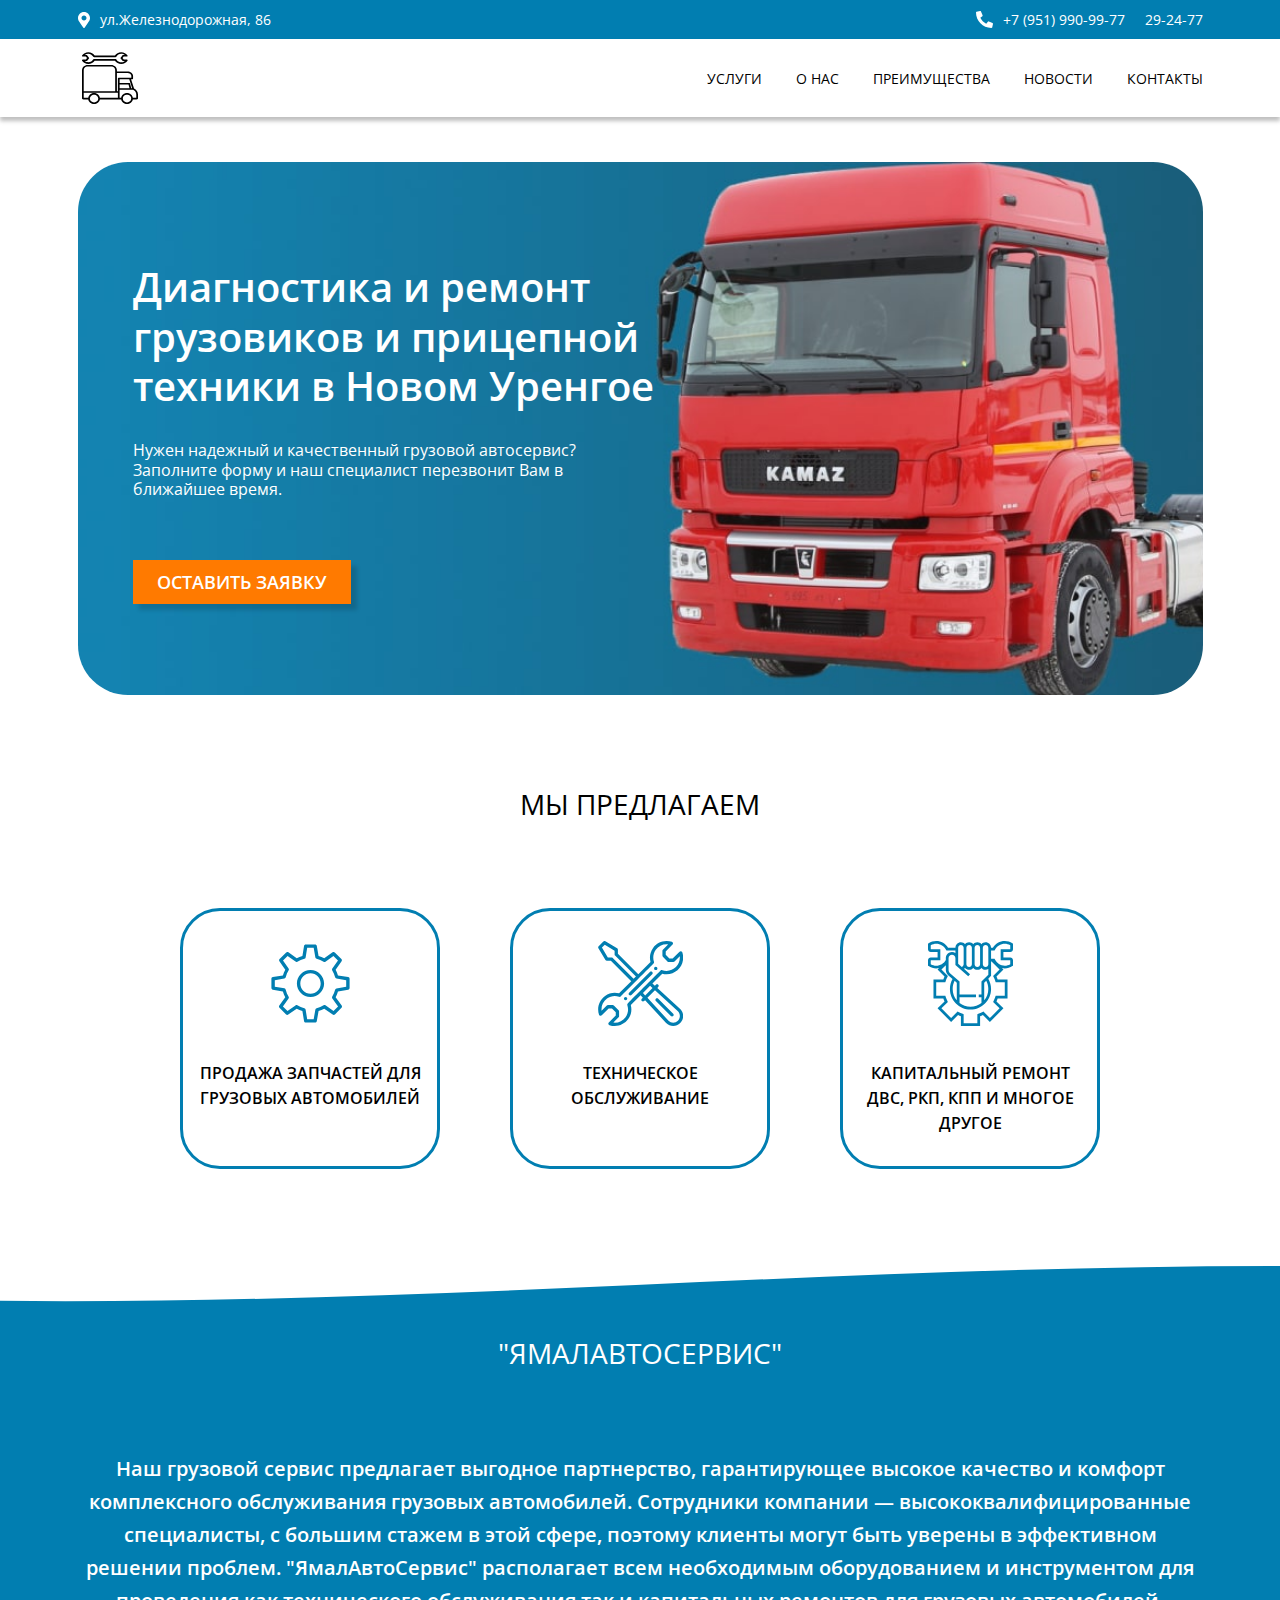
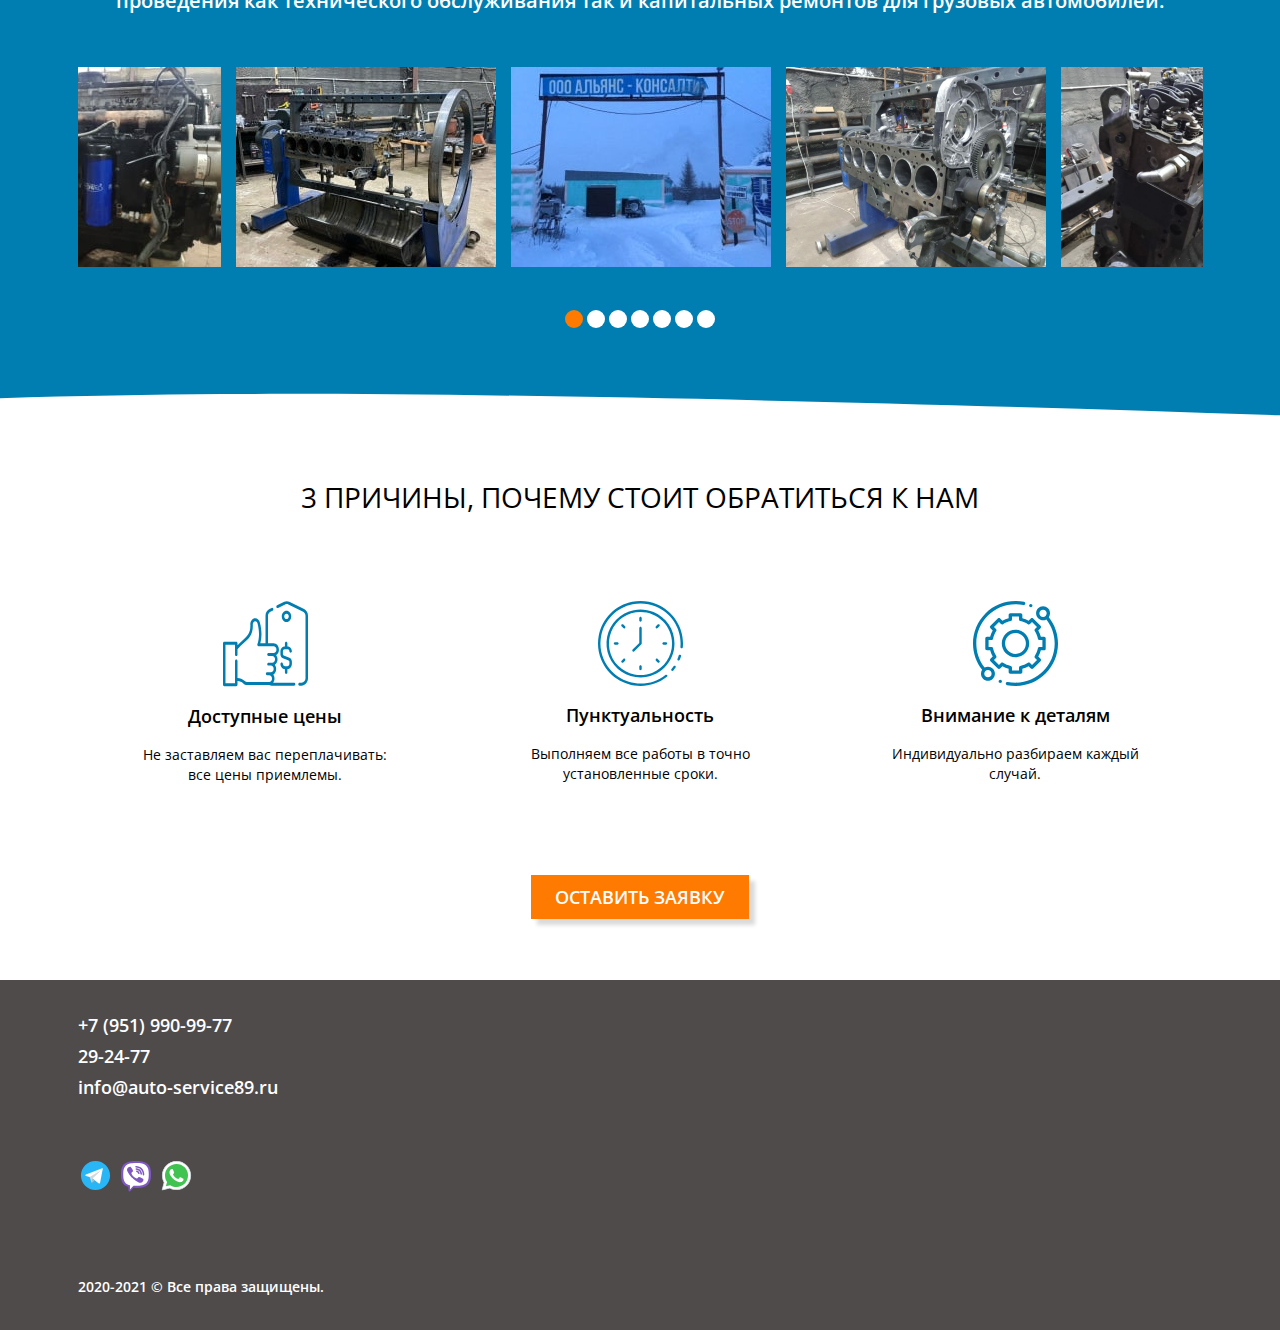
==== commit 75cf3d41: "Delete vacansy end editing popup" ====
--- a/index.html
+++ b/index.html
@@ -69,10 +69,10 @@
                                     <a class="header-menu__item" href="#advantages">Преимущества</a>
                                 </li>
                                 <li>
+                                    <a class="header-menu__item" href="#">Новости</a>
+                                </li>
+                                <li>
                                     <a class="header-menu__item" href="#footer">Контакты</a>
-                                </li>
-                                <li>
-                                    <a class="header-menu__item popup-link" href="#popup_2">Вакансии</a>
                                 </li>
                             </ul>
                         </div>
@@ -89,10 +89,10 @@
                                 <a class="header-menu__item" href="#advantages">Преимущества</a>
                             </li>
                             <li>
+                                <a class="header-menu__item" href="#">Новости</a>
+                            </li>
+                            <li>
                                 <a class="header-menu__item" href="#footer">Контакты</a>
-                            </li>
-                            <li>
-                                <a class="header-menu__item popup-link" href="#popup_2">Вакансии</a>
                             </li>
                         </ul>
                     </nav>
@@ -120,11 +120,11 @@
         <!-- Services -->
         <section class="services" id="services">
             <div class="container-2">
-                <h2 class="title">Услуги</h2>
+                <h2 class="title">Мы предлагаем</h2>
                 <div class="services-inner">
                     <div class="services-inner__item">
                         <img src="./img/diagnostic.svg" alt="Запчасти">
-                        <p class="services-inner__text">Продажа запчастей</p>
+                        <p class="services-inner__text">Продажа запчастей для грузовых автомобилей</p>
                     </div>
                     <div class="services-inner__item">
                         <img src="./img/repairs.svg" alt="ТО">
@@ -145,7 +145,7 @@
                     <p class="about__descrip">
                         Наш грузовой сервис предлагает выгодное партнерство, гарантирующее высокое качество и комфорт комплексного обслуживания грузовых автомобилей.
                         Сотрудники компании — высококвалифицированные специалисты, с большим стажем в этой сфере, поэтому клиенты могут быть уверены в эффективном решении проблем.
-                        ЯмалАвтоСервис располагает всем необходимым оборудованием и инструментом для проведения как технического обслуживания так и капитальных ремонтов для грузовых автомобилей.
+                        "ЯмалАвтоСервис" располагает всем необходимым оборудованием и инструментом для проведения как технического обслуживания так и капитальных ремонтов для грузовых автомобилей.
                     </p>
                     <div class="about-slider">
                         <div class="about-slider__item">
@@ -176,7 +176,7 @@
         <!-- Advantages -->
         <section class="advantages" id="advantages">
             <div class="container">
-                <h2 class="title">Почему выбирают нас</h2>
+                <h2 class="title">3 причины, почему стоит обратиться к нам</h2>
                 <div class="advantages-inner">
                     <div class="advantages-inner__item">
                         <img src="../img/price.svg" alt="Цены - сто ЯмалАвтоСервис">
@@ -263,44 +263,6 @@
             </div>
         </div>
     </div>
-    <!-- Модальное окно - вакансии -->
-    <div id="popup_2" class="popup">
-        <div class="popup-inner">
-            <div class="popup__content popup__content-2">
-                <div class="popup__head">
-                    <div class="popup__title">Актуальные вакансии</div>
-                    <img class="close-popup" src="./img/close.svg" alt="Закрыть">
-                </div>
-                <div class="popup-block">
-                    <span>На данный момент актуальных вакансий нет.</span>
-                    <!-- Когда вакансии имеются -->
-                    <!-- <div class="popup-block__item">
-                        <h3>Механик</h3>
-                        <p>Credibly syndicate 2.0 internal or "organic" sources whereas collaborative data. Completely facilitate bleeding-edge data.</p>
-                        <div class="popup__price">от 20 000 P.</div>
-                    </div>
-                    <div class="popup-block__item">
-                        <h3>Механик</h3>
-                        <p>Credibly syndicate 2.0 internal or "organic" sources whereas collaborative data. Completely facilitate bleeding-edge data.</p>
-                        <div class="popup__price">от 20 000 P.</div>
-                    </div> -->
-                </div>
-                <div class="popup-block">
-                    <div class="popup__text">
-                        Хотите у нас работать? Оставляйте заявку - мы вам перезвоним!
-                    </div>
-                    <form class="popup-form popup-form-2" action="">
-                        <input type="text" placeholder="Введите имя" required>
-                        <input type="tel" id="mask" class="mask" placeholder="Введите телефон" required>
-                        <textarea style="resize: none;" placeholder="Комментарий" required></textarea>
-                        <button class="btn popup-btn">
-                            Отправить
-                        </button>
-                    </form>
-                </div>
-            </div>
-        </div>
-    </div>
     <!-- Подключение скриптов -->
     <script src="https://code.jquery.com/jquery-3.5.1.min.js"></script>
     <script src="./js/main.js"></script>
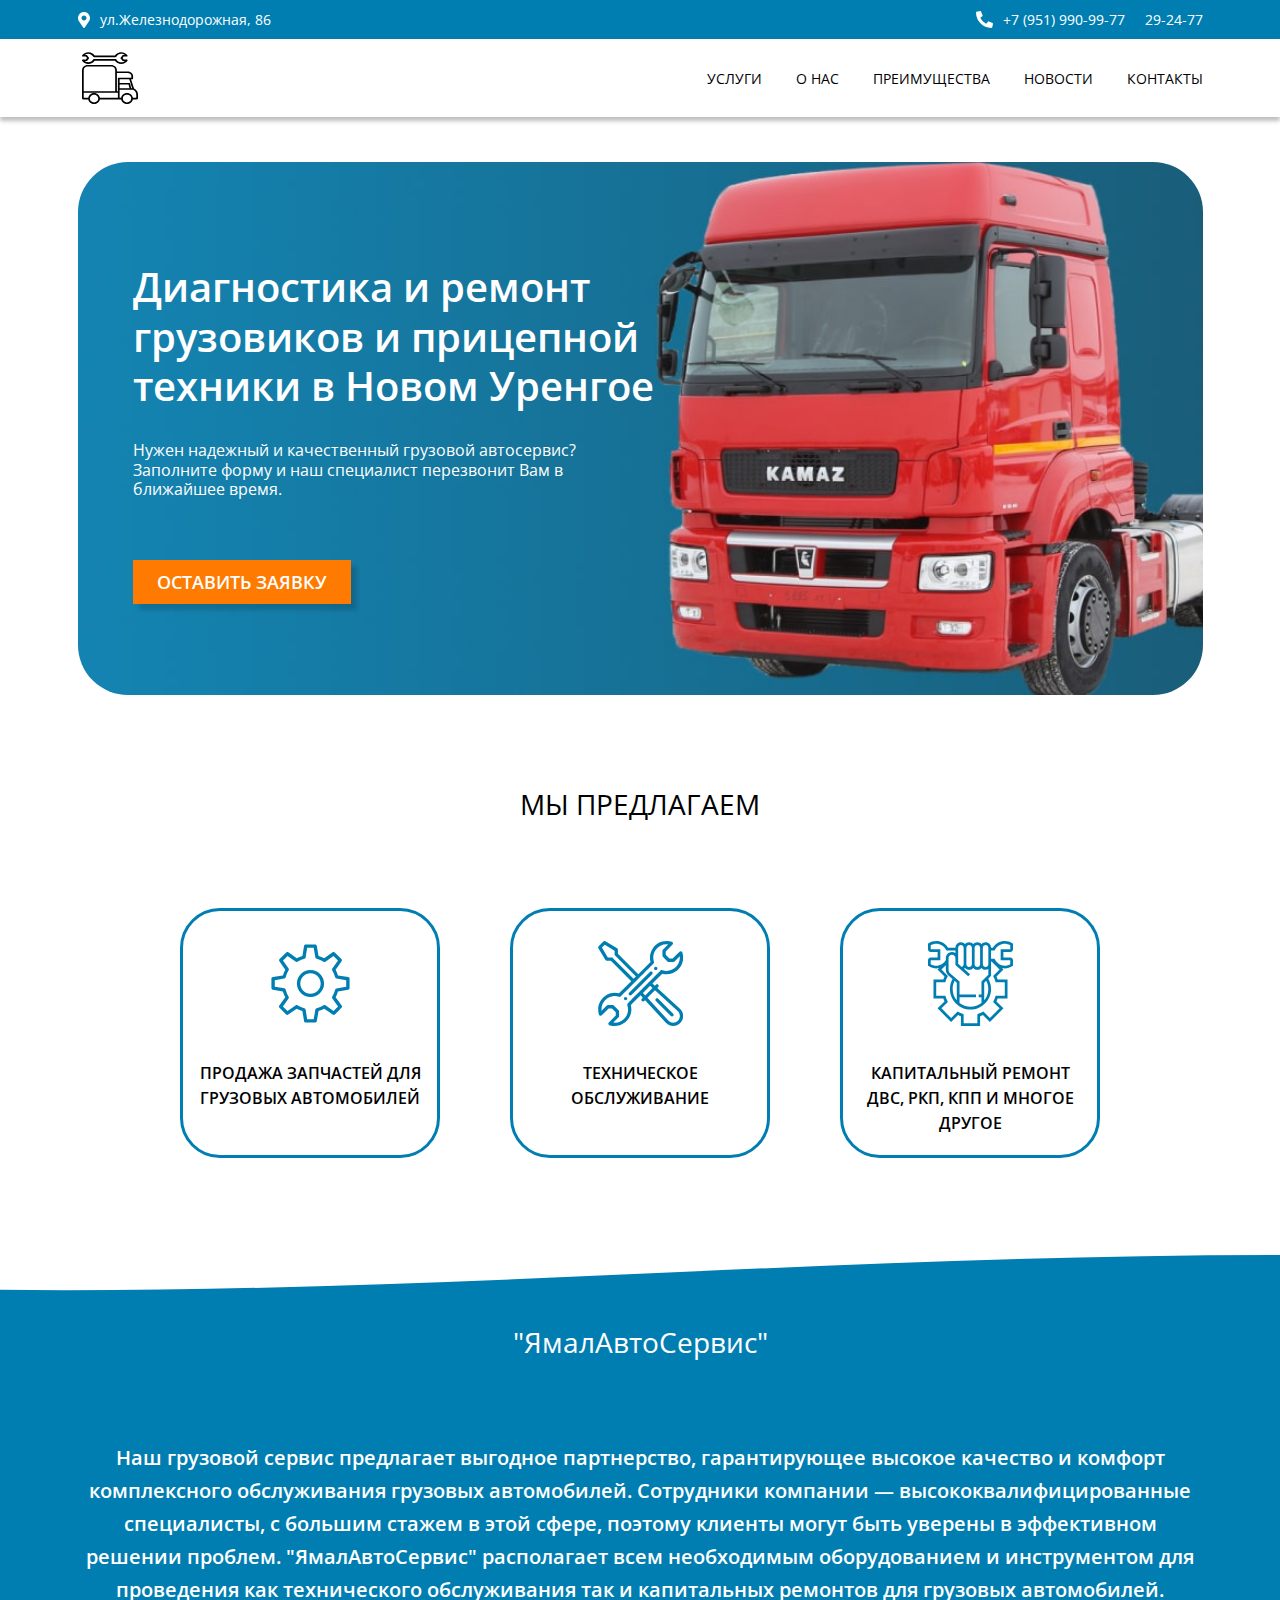
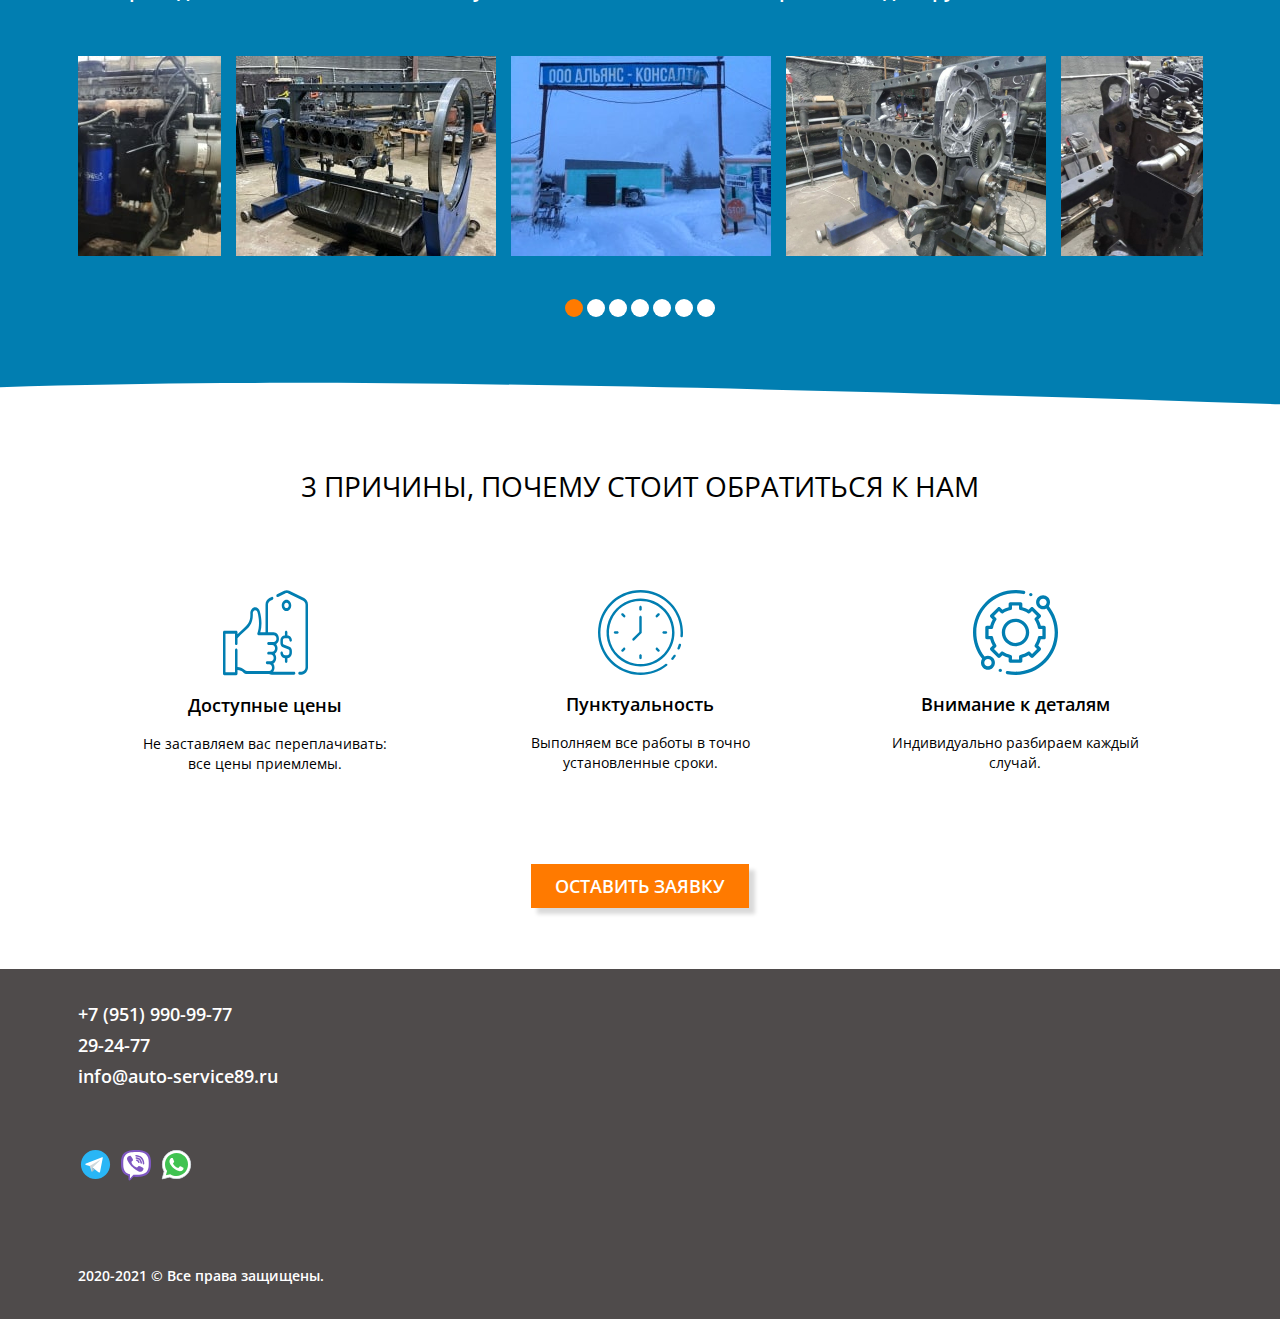
==== commit d7ce0b73: "Add google" ====
--- a/index.html
+++ b/index.html
@@ -23,6 +23,15 @@
         });
     </script>
     <noscript><div><img src="https://mc.yandex.ru/watch/70961029" style="position:absolute; left:-9999px;" alt="" /></div></noscript>
+    <!-- Global site tag (gtag.js) - Google Analytics -->
+    <script async src="https://www.googletagmanager.com/gtag/js?id=G-7LL7BBP881"></script>
+    <script>
+        window.dataLayer = window.dataLayer || [];
+        function gtag(){dataLayer.push(arguments);}
+        gtag('js', new Date());
+
+        gtag('config', 'G-7LL7BBP881');
+    </script>
     <meta name="yandex-verification" content="45d1aec151dabf8c" />
     <meta name="google-site-verification" content="EGd4MxNH_cVZP_F1w-tTkkkUYhcBhT2idArBSwKhSkM" />
     <meta name="description" content="Официальный сайт сервиса ЯмалАвтоСервис в городе Новый Уренгой. Ремонт грузовиков и прицепной техники.">    
--- a/css/style.css
+++ b/css/style.css
@@ -235,7 +235,7 @@
 }
 .services-inner__item {
   width: 260px;
-  min-height: 230px;
+  height: 250px;
   padding: 30px 10px;
   margin-bottom: 50px;
   border: 3px solid #017EB1;
@@ -251,26 +251,14 @@
   transition: 0.5s;
   cursor: pointer;
 }
+.services-inner__item:hover {
+  border: 5px solid #017EB1;
+  -webkit-transition: 0.5s;
+  -o-transition: 0.5s;
+  transition: 0.5s;
+}
 .services-inner__item img {
   margin-bottom: 35px;
-}
-.services__descrip {
-  font-size: 12px;
-  line-height: 19px;
-  margin-bottom: 20px;
-  display: none;
-}
-.services__price {
-  width: 120px;
-  margin: 0 auto;
-  padding: 5px 20px;
-  background: #FF7A00;
-  font-weight: 600;
-  text-transform: uppercase;
-  font-size: 14px;
-  line-height: 19px;
-  color: #fff;
-  display: none;
 }
 
 /* About */
@@ -284,6 +272,7 @@
 }
 .about__title {
   color: #fff;
+  text-transform: none;
 }
 .about__descrip {
   font-weight: 600;
@@ -967,7 +956,7 @@
 
   .services-inner__item {
     width: 220px;
-    min-height: 150px;
+    height: 180px;
     margin-bottom: 20px;
   }
 
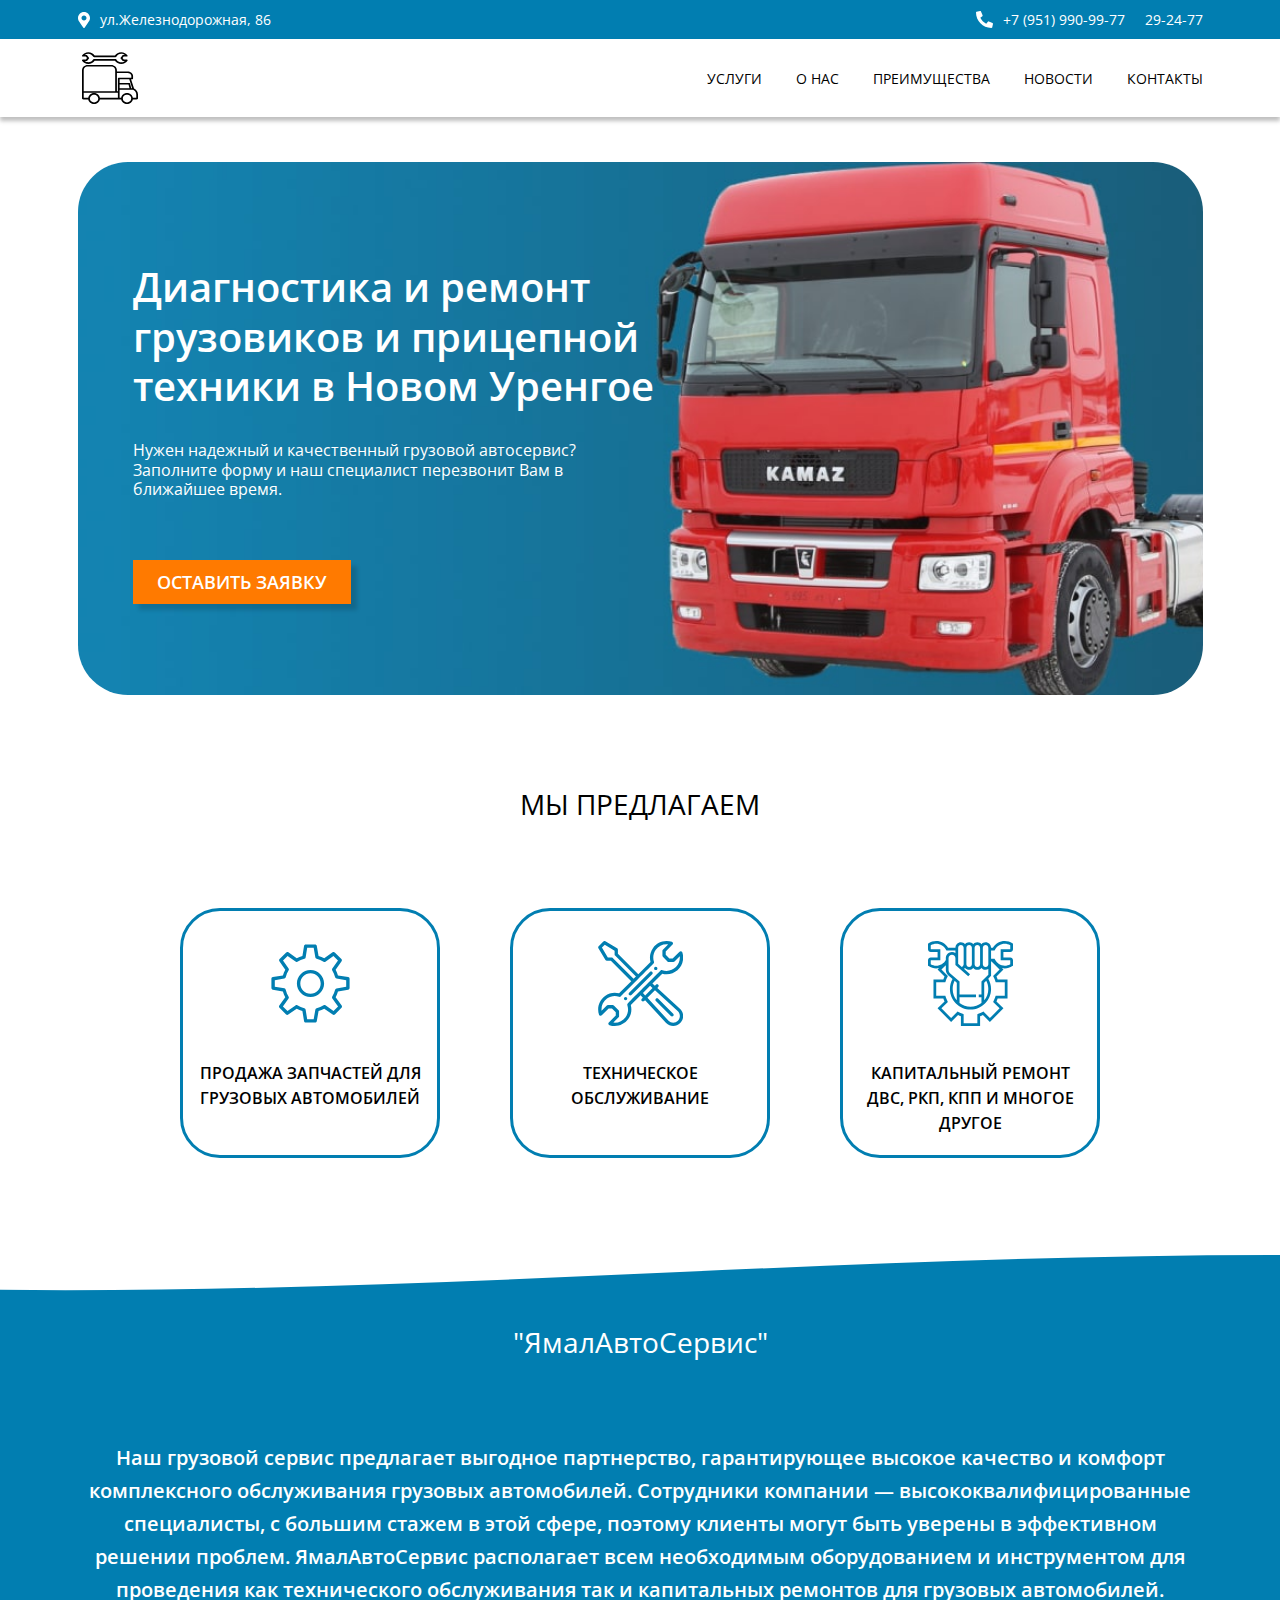
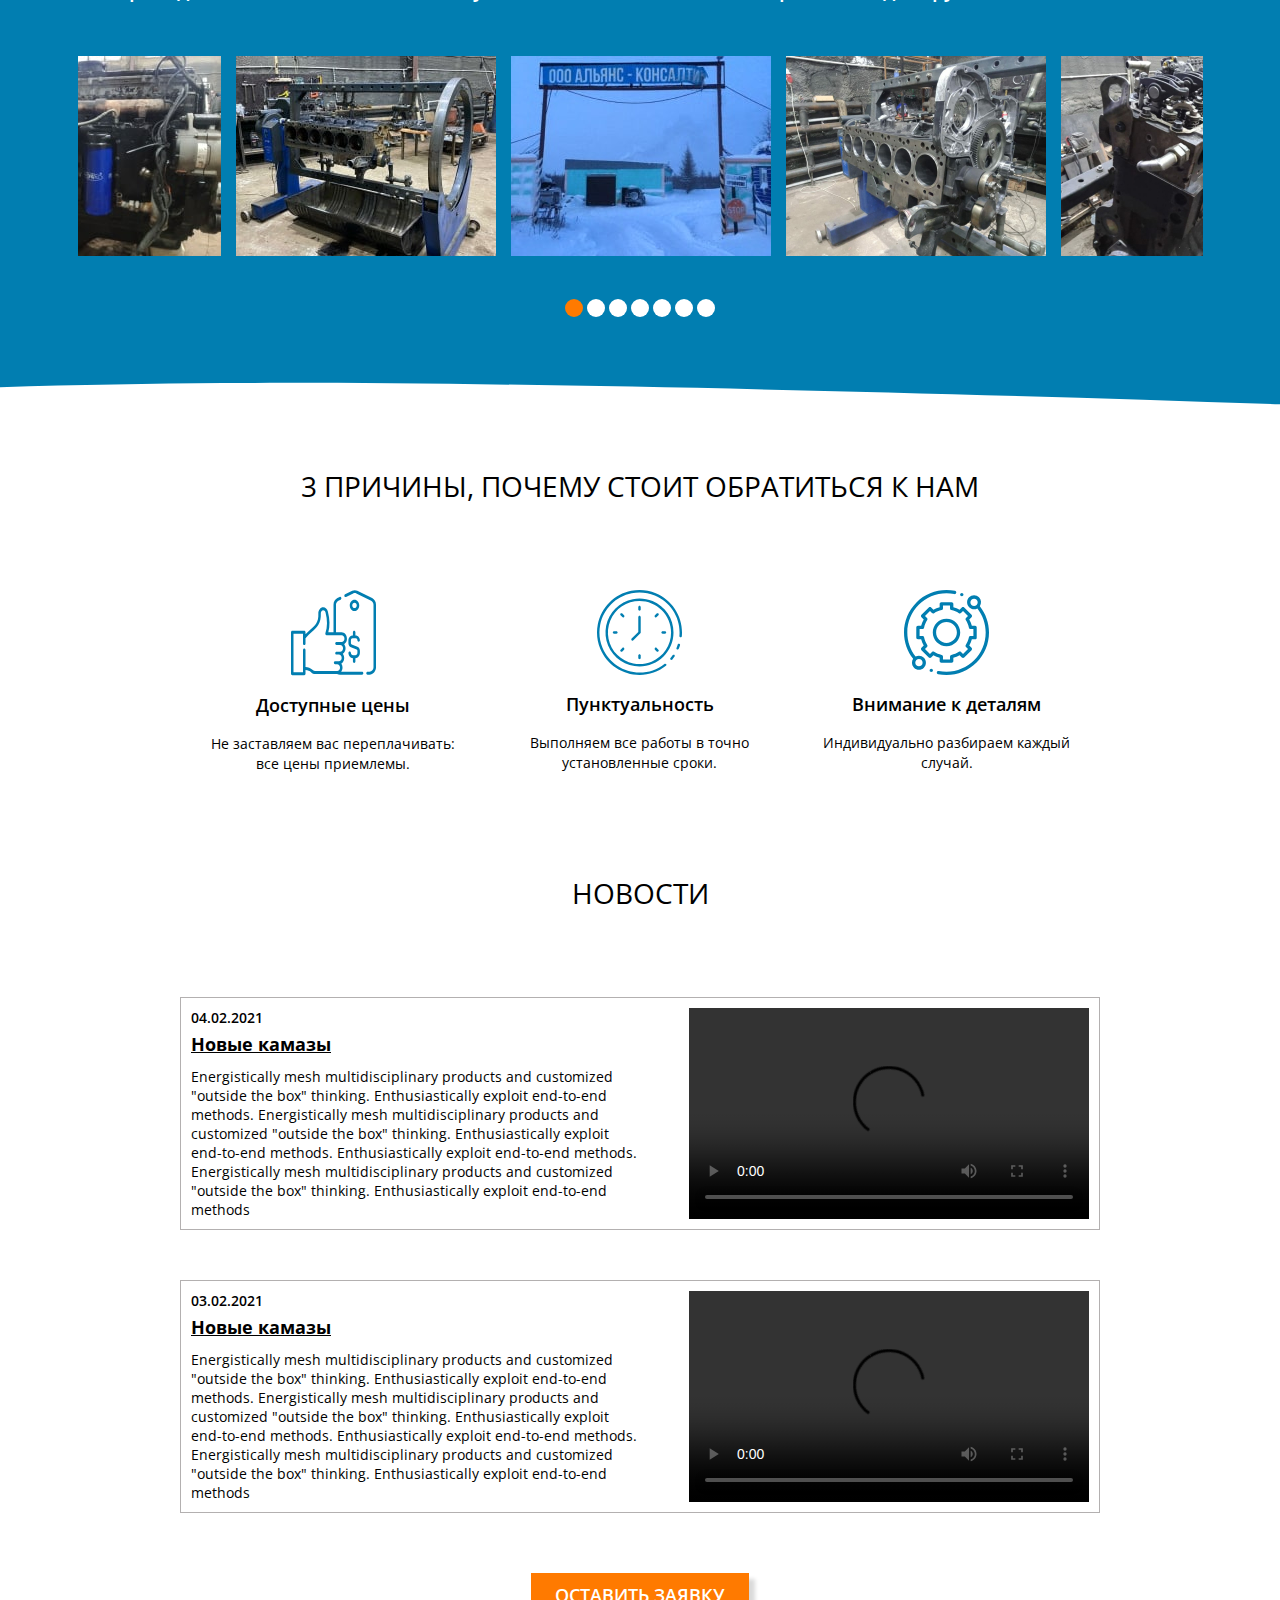
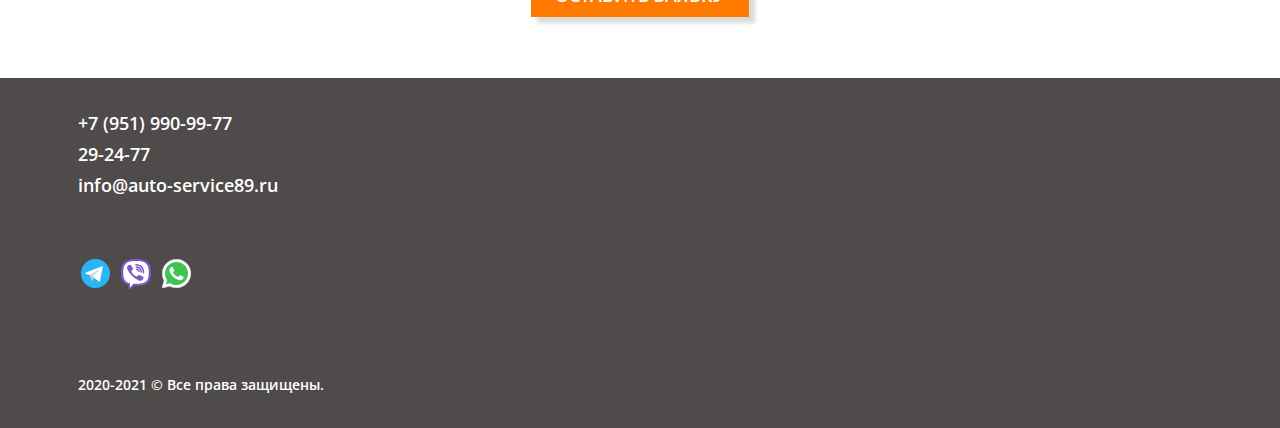
==== commit ad370edc: "Editing css file and kit" ====
--- a/index.html
+++ b/index.html
@@ -23,15 +23,6 @@
         });
     </script>
     <noscript><div><img src="https://mc.yandex.ru/watch/70961029" style="position:absolute; left:-9999px;" alt="" /></div></noscript>
-    <!-- Global site tag (gtag.js) - Google Analytics -->
-    <script async src="https://www.googletagmanager.com/gtag/js?id=G-7LL7BBP881"></script>
-    <script>
-        window.dataLayer = window.dataLayer || [];
-        function gtag(){dataLayer.push(arguments);}
-        gtag('js', new Date());
-
-        gtag('config', 'G-7LL7BBP881');
-    </script>
     <meta name="yandex-verification" content="45d1aec151dabf8c" />
     <meta name="google-site-verification" content="EGd4MxNH_cVZP_F1w-tTkkkUYhcBhT2idArBSwKhSkM" />
     <meta name="description" content="Официальный сайт сервиса ЯмалАвтоСервис в городе Новый Уренгой. Ремонт грузовиков и прицепной техники.">    
@@ -42,51 +33,31 @@
 </head>
 <body>
     <!-- Header -->
-    <header class="header">
-        <div class="header-top">
-            <div class="container">
-                <div class="header-inner header-inner-1">
-                    <div class="header__map">
-                        <img src="./img/map.svg" alt="Местоположение сто ЯмалАвтоСервис">
-                        <span>ул.Железнодорожная, 86</span>
-                    </div>
-                    <div class="header__phone">
-                        <img src="./img/phone.svg" alt="Телефон сто ЯмалАвтоСервис">
-                        <a href="tel:+7 (951) 990-99-77">+7 (951) 990-99-77</a>
-                        <a href="tel:+7 (3494) 29-24-77">29-24-77</a>
-                    </div>
+<header class="header">
+    <div class="header-top">
+        <div class="container">
+            <div class="header-inner header-inner-1">
+                <div class="header__map">
+                    <img src="./img/map.svg" alt="Местоположение сто ЯмалАвтоСервис">
+                    <span>ул.Железнодорожная, 86</span>
+                </div>
+                <div class="header__phone">
+                    <img src="./img/phone.svg" alt="Телефон сто ЯмалАвтоСервис">
+                    <a href="tel:+7 (951) 990-99-77">+7 (951) 990-99-77</a>
+                    <a href="tel:+7 (3494) 29-24-77">29-24-77</a>
                 </div>
             </div>
         </div>
-        <div class="header-bottom">
-            <div class="container">
-                <div class="header-inner">
-                    <a href="index.html" class="header__logo">
-                        <img src="./img/logo.svg" alt="ЯмалАвтоСервис">
-                    </a>
-                    <div class="nav__burger">
-                        <span></span>
-                        <div class="nav__wrapper">
-                            <ul class="header-menu">
-                                <li>
-                                    <a class="header-menu__item" href="#services">Услуги</a>
-                                </li>
-                                <li>
-                                    <a class="header-menu__item" href="#about">О нас</a>
-                                </li>
-                                <li>
-                                    <a class="header-menu__item" href="#advantages">Преимущества</a>
-                                </li>
-                                <li>
-                                    <a class="header-menu__item" href="#">Новости</a>
-                                </li>
-                                <li>
-                                    <a class="header-menu__item" href="#footer">Контакты</a>
-                                </li>
-                            </ul>
-                        </div>
-                    </div>
-                    <nav class="nav">
+    </div>
+    <div class="header-bottom">
+        <div class="container">
+            <div class="header-inner">
+                <a href="index.html" class="header__logo">
+                    <img src="./img/logo.svg" alt="ЯмалАвтоСервис">
+                </a>
+                <div class="nav__burger">
+                    <span></span>
+                    <div class="nav__wrapper">
                         <ul class="header-menu">
                             <li>
                                 <a class="header-menu__item" href="#services">Услуги</a>
@@ -98,18 +69,37 @@
                                 <a class="header-menu__item" href="#advantages">Преимущества</a>
                             </li>
                             <li>
-                                <a class="header-menu__item" href="#">Новости</a>
+                                <a class="header-menu__item" href="#news">Новости</a>
                             </li>
                             <li>
                                 <a class="header-menu__item" href="#footer">Контакты</a>
                             </li>
                         </ul>
-                    </nav>
-                </div>
+                    </div>
+                </div>
+                <nav class="nav">
+                    <ul class="header-menu">
+                        <li>
+                            <a class="header-menu__item" href="#services">Услуги</a>
+                        </li>
+                        <li>
+                            <a class="header-menu__item" href="#about">О нас</a>
+                        </li>
+                        <li>
+                            <a class="header-menu__item" href="#advantages">Преимущества</a>
+                        </li>
+                        <li>
+                            <a class="header-menu__item" href="#news">Новости</a>
+                        </li>
+                        <li>
+                            <a class="header-menu__item" href="#footer">Контакты</a>
+                        </li>
+                    </ul>
+                </nav>
             </div>
         </div>
-    </header>     
-    <!-- Контент -->
+    </div>
+</header>      <!-- Контент -->
     <main class="main">
         <!-- Offer -->
         <div class="container">
@@ -154,7 +144,7 @@
                     <p class="about__descrip">
                         Наш грузовой сервис предлагает выгодное партнерство, гарантирующее высокое качество и комфорт комплексного обслуживания грузовых автомобилей.
                         Сотрудники компании — высококвалифицированные специалисты, с большим стажем в этой сфере, поэтому клиенты могут быть уверены в эффективном решении проблем.
-                        "ЯмалАвтоСервис" располагает всем необходимым оборудованием и инструментом для проведения как технического обслуживания так и капитальных ремонтов для грузовых автомобилей.
+                        ЯмалАвтоСервис располагает всем необходимым оборудованием и инструментом для проведения как технического обслуживания так и капитальных ремонтов для грузовых автомобилей.
                     </p>
                     <div class="about-slider">
                         <div class="about-slider__item">
@@ -184,8 +174,8 @@
         </section>
         <!-- Advantages -->
         <section class="advantages" id="advantages">
-            <div class="container">
-                <h2 class="title">3 причины, почему стоит обратиться к нам</h2>
+            <div class="container-2">
+                <h2 class="title">3 ПРИЧИНЫ, ПОЧЕМУ СТОИТ ОБРАТИТЬСЯ К НАМ</h2>
                 <div class="advantages-inner">
                     <div class="advantages-inner__item">
                         <img src="../img/price.svg" alt="Цены - сто ЯмалАвтоСервис">
@@ -215,7 +205,56 @@
                         </p>
                     </div>
                 </div>
-                <div class="advantages-btn">
+            </div>
+        </section>
+        <section class="news" id="news">
+            <div class="container-2">
+                <h2 class="title">Новости</h2>
+                <div class="news-inner">
+                    <div class="news-inner__item">
+                        <div class="news-inner__column">
+                            <div class="news-inner__date">
+                                04.02.2021
+                            </div>
+                            <div class="news-inner__title">
+                                Новые камазы
+                            </div>
+                            <div class="news-inner__text">
+                                Energistically mesh multidisciplinary products and customized "outside the box" thinking. 
+                                Enthusiastically exploit end-to-end methods. Energistically mesh multidisciplinary products and customized "outside the box" thinking. 
+                                Enthusiastically exploit end-to-end methods. Enthusiastically exploit end-to-end methods. Energistically mesh multidisciplinary products and customized "outside the box" thinking. 
+                                Enthusiastically exploit end-to-end methods
+                            </div>
+                        </div>
+                        <div class="news-inner__video">
+                            <video id="video" controls poster="">
+                                <source src="/img/video_1.mp4" type="video/mp4">
+                            </video>
+                        </div>
+                    </div>
+                    <div class="news-inner__item">
+                        <div class="news-inner__column">
+                            <div class="news-inner__date">
+                                03.02.2021
+                            </div>
+                            <div class="news-inner__title">
+                                Новые камазы
+                            </div>
+                            <div class="news-inner__text">
+                                Energistically mesh multidisciplinary products and customized "outside the box" thinking. 
+                                Enthusiastically exploit end-to-end methods. Energistically mesh multidisciplinary products and customized "outside the box" thinking. 
+                                Enthusiastically exploit end-to-end methods. Enthusiastically exploit end-to-end methods. Energistically mesh multidisciplinary products and customized "outside the box" thinking. 
+                                Enthusiastically exploit end-to-end methods
+                            </div>
+                        </div>
+                        <div class="news-inner__video">
+                            <video id="video" controls poster="">
+                                <source src="/img/video_2.mp4" type="video/mp4">
+                            </video>
+                        </div>
+                    </div>
+                </div>
+                <div class="news-btn">
                     <a href="#popup" class="btn popup-link">
                         Оставить заявку
                     </a>
@@ -224,37 +263,36 @@
         </section>
     </main>
     <!-- Footer -->
-    <footer class="footer" id="footer">
-        <div class="container">
-            <div class="footer-inner">
-                <div class="footer-wrapper__column">
-                    <div class="footer__info">
-                        <a class="footer__phone" href="tel:+7 (951) 990-99-77">+7 (951) 990-99-77</a>
-                        <a class="footer__phone" href="tel:+7 (3494) 29-24-77">29-24-77</a>
-                        <a class="footer__email" href="mailto:info@auto-service89.ru">info@auto-service89.ru</a>
-                    </div>
-                    <div class="footer__social">
-                        <a href="https://telegram.im/@siddiss" target="_blank">
-                            <img src="./img/telegram.svg" alt="Телеграмм сто ЯмалАвтоСервис">
-                        </a>
-                        <a href="viber://chat?number=89026283114" target="_blank">
-                            <img src="./img/viber.svg" alt="Вайбер сто ЯмалАвтоСервис">
-                        </a>
-                        <a href="https://wa.me/89026283114" target="_blank">
-                            <img src="./img/whatsapp.svg" alt="Ватцап сто ЯмалАвтоСервис">
-                        </a>
-                        <!-- <a href="#">
-                            <img src="./img/instagram.svg" alt="Инстаграмм">
-                        </a> -->
-                    </div>
-                    <div class="footer__copyright">
-                        2020-2021 © Все права защищены.
-                    </div>
-                </div>
-            <iframe class="map" src="https://yandex.ru/map-widget/v1/?um=constructor%3A98207fa4a8789e762e846df3d3317c79374ccca6bc1b656ed3e20eb0a9361c02&amp;source=constructor" width="700" height="300" frameborder="0"></iframe>        
-        </div>
-    </footer>     
-    <!-- Модальное окно - обратный звонок -->
+<footer class="footer" id="footer">
+    <div class="container">
+        <div class="footer-inner">
+            <div class="footer-wrapper__column">
+                <div class="footer__info">
+                    <a class="footer__phone" href="tel:+7 (951) 990-99-77">+7 (951) 990-99-77</a>
+                    <a class="footer__phone" href="tel:+7 (3494) 29-24-77">29-24-77</a>
+                    <a class="footer__email" href="mailto:info@auto-service89.ru">info@auto-service89.ru</a>
+                </div>
+                <div class="footer__social">
+                    <a href="https://telegram.im/@siddiss" target="_blank">
+                        <img src="./img/telegram.svg" alt="Телеграмм сто ЯмалАвтоСервис">
+                    </a>
+                    <a href="viber://chat?number=89026283114" target="_blank">
+                        <img src="./img/viber.svg" alt="Вайбер сто ЯмалАвтоСервис">
+                    </a>
+                    <a href="https://wa.me/89026283114" target="_blank">
+                        <img src="./img/whatsapp.svg" alt="Ватцап сто ЯмалАвтоСервис">
+                    </a>
+                    <!-- <a href="#">
+                        <img src="./img/instagram.svg" alt="Инстаграмм">
+                    </a> -->
+                </div>
+                <div class="footer__copyright">
+                    2020-2021 © Все права защищены.
+                </div>
+            </div>
+        <iframe class="map" src="https://yandex.ru/map-widget/v1/?um=constructor%3A98207fa4a8789e762e846df3d3317c79374ccca6bc1b656ed3e20eb0a9361c02&amp;source=constructor" width="700" height="300" frameborder="0"></iframe>        
+    </div>
+</footer>     <!-- Модальное окно - обратный звонок -->
     <div id="popup" class="popup">
         <div class="popup-inner">
             <div class="popup__content">
--- a/css/style.css
+++ b/css/style.css
@@ -251,14 +251,14 @@
   transition: 0.5s;
   cursor: pointer;
 }
+.services-inner__item img {
+  margin-bottom: 35px;
+}
 .services-inner__item:hover {
   border: 5px solid #017EB1;
   -webkit-transition: 0.5s;
   -o-transition: 0.5s;
   transition: 0.5s;
-}
-.services-inner__item img {
-  margin-bottom: 35px;
 }
 
 /* About */
@@ -322,7 +322,52 @@
   text-align: center;
   color: #000;
 }
-.advantages-btn {
+
+/* News */
+.news-inner {
+  margin-top: 85px;
+  margin-bottom: 70px;
+}
+.news-inner__item {
+  display: -webkit-box;
+  display: -ms-flexbox;
+  display: flex;
+  -webkit-box-pack: justify;
+      -ms-flex-pack: justify;
+          justify-content: space-between;
+  margin-bottom: 50px;
+  border: 1px solid #b3b0b0;
+  padding: 10px;
+}
+.news-inner__date {
+  font-weight: 600;
+  font-size: 14px;
+  line-height: 19px;
+  color: #000000;
+  margin-bottom: 5px;
+}
+.news-inner__title {
+  font-weight: bold;
+  font-size: 18px;
+  line-height: 25px;
+  -webkit-text-decoration-line: underline;
+          text-decoration-line: underline;
+  color: #000000;
+  margin-bottom: 10px;
+}
+.news-inner__text {
+  font-size: 14px;
+  line-height: 19px;
+  color: #000000;
+}
+.news-inner__video {
+  margin-left: 50px;
+}
+.news-inner__video video {
+  width: 400px;
+  height: 100%;
+}
+.news-btn {
   text-align: center;
 }
 
@@ -467,10 +512,6 @@
       -ms-transform: translate(0px, -100%);
           transform: translate(0px, -100%);
 }
-.popup__content-2 {
-  max-width: 650px;
-  width: 650px;
-}
 .popup__head {
   display: -webkit-box;
   display: -ms-flexbox;
@@ -537,66 +578,9 @@
   -webkit-box-shadow: 2px 2px 10px red;
           box-shadow: 2px 2px 10px red;
 }
-.popup-form-2 {
-  margin-right: 13px;
-}
 .popup-btn {
   font-size: 14px;
   padding: 8px 40px;
-}
-.popup-block {
-  display: -webkit-box;
-  display: -ms-flexbox;
-  display: flex;
-  -webkit-box-pack: justify;
-      -ms-flex-pack: justify;
-          justify-content: space-between;
-  -ms-flex-wrap: wrap;
-      flex-wrap: wrap;
-}
-.popup-block__item {
-  width: 280px;
-  border: 1px solid #C4C4C4;
-  padding: 15px 20px;
-  margin-bottom: 30px;
-}
-.popup-block__item h3 {
-  font-weight: 600;
-  font-size: 24px;
-  line-height: 33px;
-  margin-bottom: 15px;
-}
-.popup-block__item p {
-  font-weight: 600;
-  font-size: 14px;
-  line-height: 19px;
-  margin-bottom: 25px;
-}
-.popup-block span {
-  width: 100%;
-  text-align: center;
-  padding: 30px 0;
-  font-weight: 600;
-  font-size: 18px;
-  border: 4px solid #FF7A00;
-  margin-bottom: 50px;
-}
-.popup__price {
-  display: -webkit-inline-box;
-  display: -ms-inline-flexbox;
-  display: inline-flex;
-  font-weight: 600;
-  font-size: 14px;
-  line-height: 19px;
-  color: #FFFFFF;
-  padding: 4px 20px;
-  background: #FF7A00;
-}
-.popup__text {
-  width: 285px;
-  font-weight: 600;
-  font-size: 20px;
-  line-height: 27px;
 }
 
 .popup.open {
@@ -896,20 +880,32 @@
     margin-top: 45px;
   }
 
-  .popup-form-2 {
-    margin-right: 0;
-  }
-}
-@media screen and (max-width: 615px) {
-  .popup-block {
-    -webkit-box-pack: center;
-        -ms-flex-pack: center;
-            justify-content: center;
-  }
-
-  .popup__text {
-    text-align: center;
-    margin-bottom: 20px;
+  .news-inner {
+    margin-top: 35px;
+  }
+
+  .news-inner__video {
+    margin-left: 20px;
+  }
+
+  .news-inner__video video {
+    width: 300px;
+    height: 100%;
+  }
+}
+@media screen and (max-width: 670px) {
+  .news-inner__item {
+    -ms-flex-wrap: wrap;
+        flex-wrap: wrap;
+  }
+
+  .news-inner__video {
+    margin-top: 15px;
+    margin-left: 0;
+  }
+
+  .news-inner__video video {
+    width: 100%;
   }
 }
 @media screen and (max-width: 480px) {
@@ -989,7 +985,7 @@
   }
 
   .advantages-inner {
-    margin-bottom: 30px;
+    margin-bottom: 10px;
   }
 
   .advantages-inner__item img {
@@ -1008,12 +1004,6 @@
     width: 295px;
   }
 
-  .popup__content-2 {
-    max-width: 550px;
-    width: 550px;
-    padding: 20px 10px;
-  }
-
   .popup__head img {
     margin-right: 0;
   }
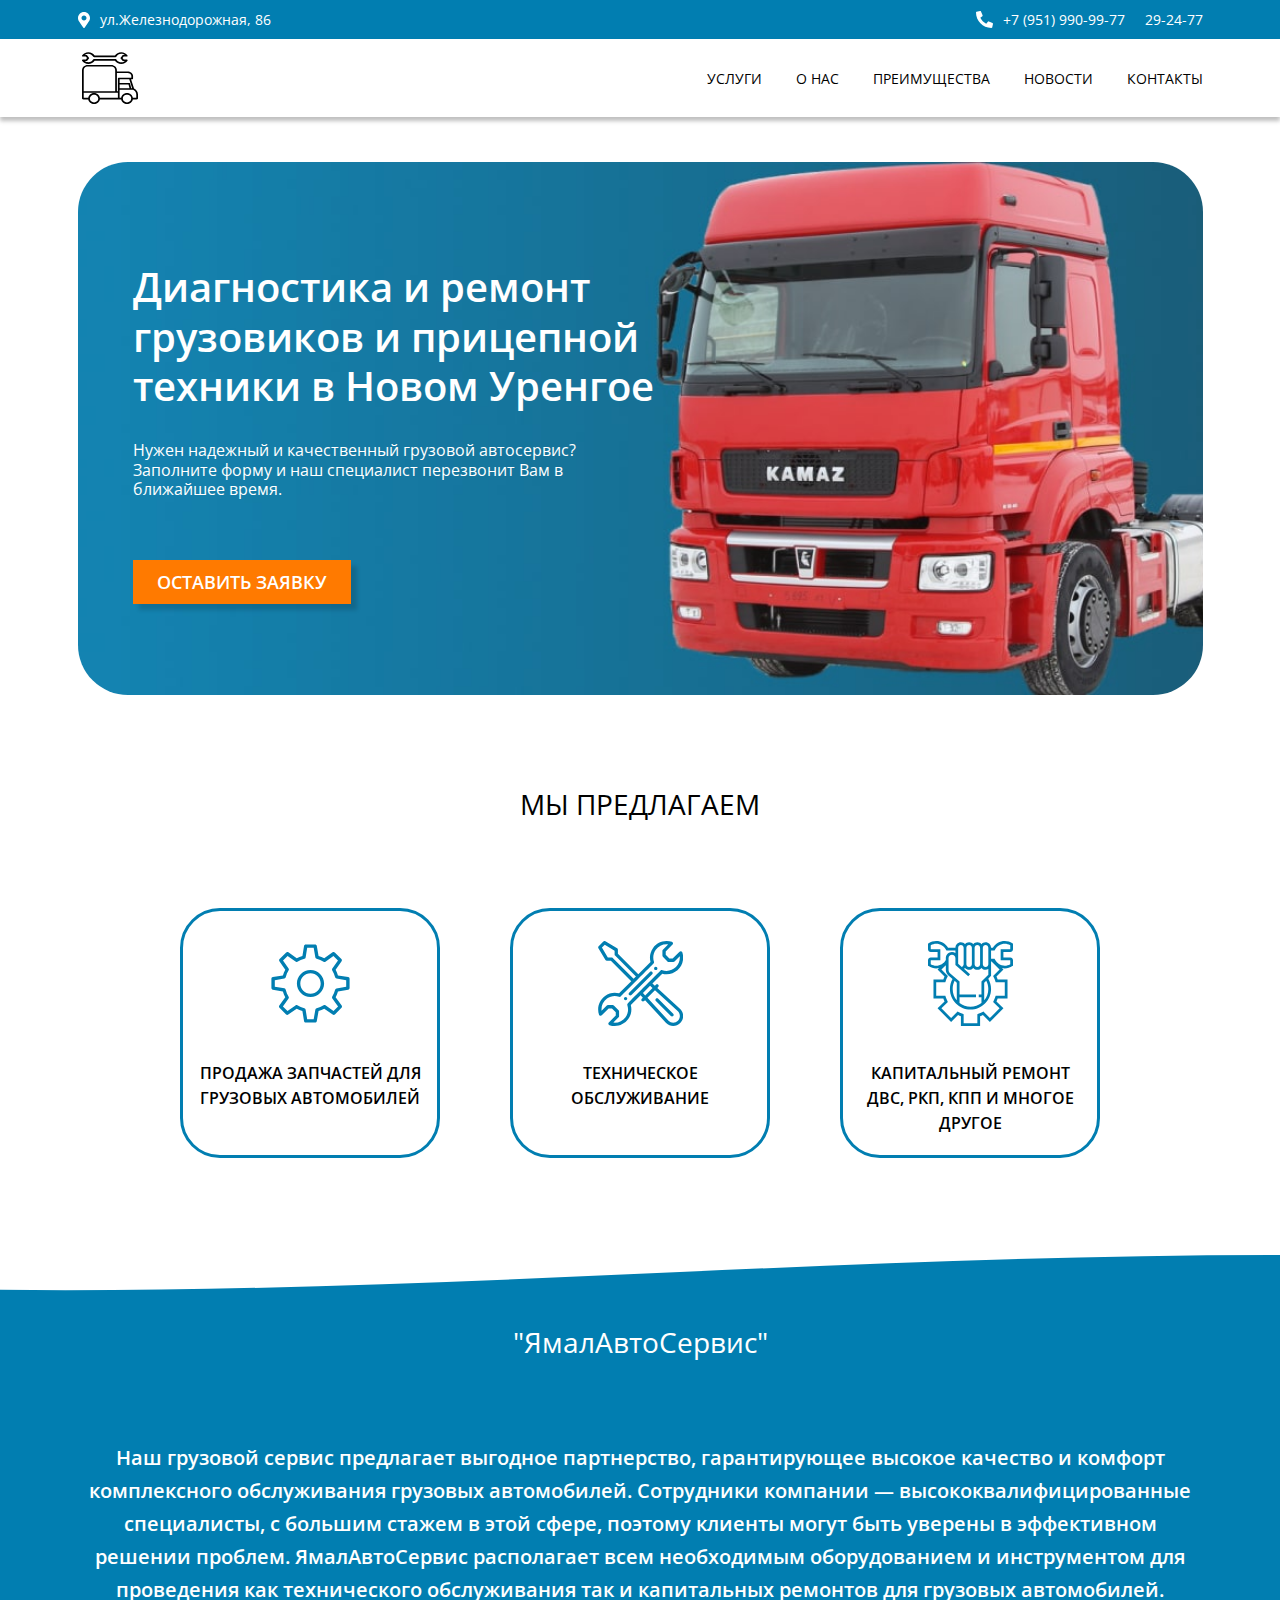
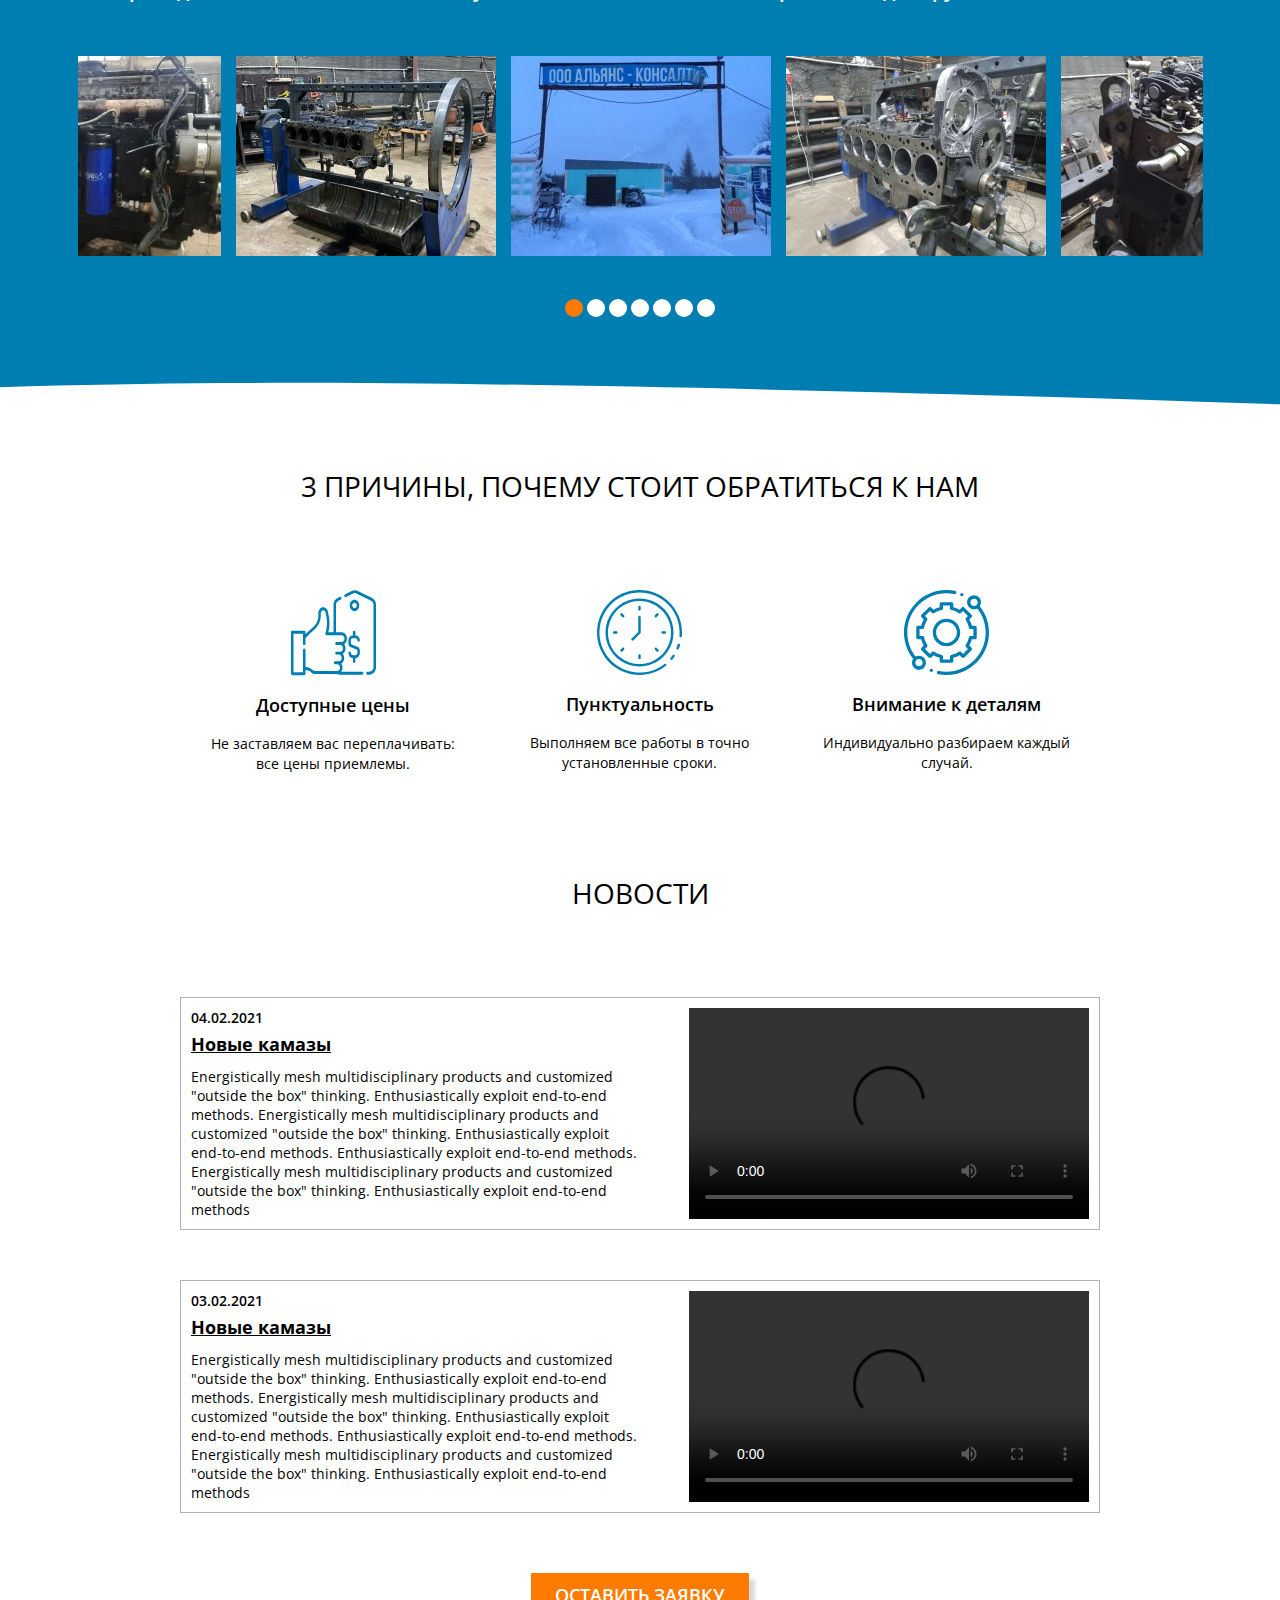
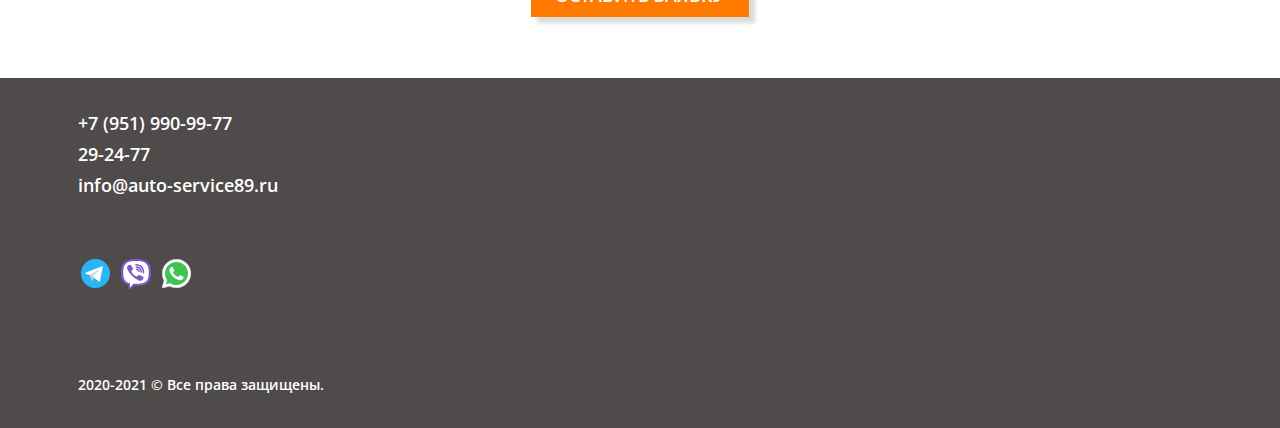
==== commit 7e582328: "fixed: edit index.html" ====
--- a/index.html
+++ b/index.html
@@ -33,31 +33,51 @@
 </head>
 <body>
     <!-- Header -->
-<header class="header">
-    <div class="header-top">
-        <div class="container">
-            <div class="header-inner header-inner-1">
-                <div class="header__map">
-                    <img src="./img/map.svg" alt="Местоположение сто ЯмалАвтоСервис">
-                    <span>ул.Железнодорожная, 86</span>
-                </div>
-                <div class="header__phone">
-                    <img src="./img/phone.svg" alt="Телефон сто ЯмалАвтоСервис">
-                    <a href="tel:+7 (951) 990-99-77">+7 (951) 990-99-77</a>
-                    <a href="tel:+7 (3494) 29-24-77">29-24-77</a>
-                </div>
-            </div>
-        </div>
-    </div>
-    <div class="header-bottom">
-        <div class="container">
-            <div class="header-inner">
-                <a href="index.html" class="header__logo">
-                    <img src="./img/logo.svg" alt="ЯмалАвтоСервис">
-                </a>
-                <div class="nav__burger">
-                    <span></span>
-                    <div class="nav__wrapper">
+    <header class="header">
+        <div class="header-top">
+            <div class="container">
+                <div class="header-inner header-inner-1">
+                    <div class="header__map">
+                        <img src="./img/map.svg" alt="Местоположение сто ЯмалАвтоСервис">
+                        <span>ул.Железнодорожная, 86</span>
+                    </div>
+                    <div class="header__phone">
+                        <img src="./img/phone.svg" alt="Телефон сто ЯмалАвтоСервис">
+                        <a href="tel:+7 (951) 990-99-77">+7 (951) 990-99-77</a>
+                        <a href="tel:+7 (3494) 29-24-77">29-24-77</a>
+                    </div>
+                </div>
+            </div>
+        </div>
+        <div class="header-bottom">
+            <div class="container">
+                <div class="header-inner">
+                    <a href="index.html" class="header__logo">
+                        <img src="./img/logo.svg" alt="ЯмалАвтоСервис">
+                    </a>
+                    <div class="nav__burger">
+                        <span></span>
+                        <div class="nav__wrapper">
+                            <ul class="header-menu">
+                                <li>
+                                    <a class="header-menu__item" href="#services">Услуги</a>
+                                </li>
+                                <li>
+                                    <a class="header-menu__item" href="#about">О нас</a>
+                                </li>
+                                <li>
+                                    <a class="header-menu__item" href="#advantages">Преимущества</a>
+                                </li>
+                                <li>
+                                    <a class="header-menu__item" href="#news">Новости</a>
+                                </li>
+                                <li>
+                                    <a class="header-menu__item" href="#footer">Контакты</a>
+                                </li>
+                            </ul>
+                        </div>
+                    </div>
+                    <nav class="nav">
                         <ul class="header-menu">
                             <li>
                                 <a class="header-menu__item" href="#services">Услуги</a>
@@ -75,31 +95,12 @@
                                 <a class="header-menu__item" href="#footer">Контакты</a>
                             </li>
                         </ul>
-                    </div>
-                </div>
-                <nav class="nav">
-                    <ul class="header-menu">
-                        <li>
-                            <a class="header-menu__item" href="#services">Услуги</a>
-                        </li>
-                        <li>
-                            <a class="header-menu__item" href="#about">О нас</a>
-                        </li>
-                        <li>
-                            <a class="header-menu__item" href="#advantages">Преимущества</a>
-                        </li>
-                        <li>
-                            <a class="header-menu__item" href="#news">Новости</a>
-                        </li>
-                        <li>
-                            <a class="header-menu__item" href="#footer">Контакты</a>
-                        </li>
-                    </ul>
-                </nav>
-            </div>
-        </div>
-    </div>
-</header>      <!-- Контент -->
+                    </nav>
+                </div>
+            </div>
+        </div>
+    </header>      
+    <!-- Контент -->
     <main class="main">
         <!-- Offer -->
         <div class="container">
@@ -263,36 +264,37 @@
         </section>
     </main>
     <!-- Footer -->
-<footer class="footer" id="footer">
-    <div class="container">
-        <div class="footer-inner">
-            <div class="footer-wrapper__column">
-                <div class="footer__info">
-                    <a class="footer__phone" href="tel:+7 (951) 990-99-77">+7 (951) 990-99-77</a>
-                    <a class="footer__phone" href="tel:+7 (3494) 29-24-77">29-24-77</a>
-                    <a class="footer__email" href="mailto:info@auto-service89.ru">info@auto-service89.ru</a>
-                </div>
-                <div class="footer__social">
-                    <a href="https://telegram.im/@siddiss" target="_blank">
-                        <img src="./img/telegram.svg" alt="Телеграмм сто ЯмалАвтоСервис">
-                    </a>
-                    <a href="viber://chat?number=89026283114" target="_blank">
-                        <img src="./img/viber.svg" alt="Вайбер сто ЯмалАвтоСервис">
-                    </a>
-                    <a href="https://wa.me/89026283114" target="_blank">
-                        <img src="./img/whatsapp.svg" alt="Ватцап сто ЯмалАвтоСервис">
-                    </a>
-                    <!-- <a href="#">
-                        <img src="./img/instagram.svg" alt="Инстаграмм">
-                    </a> -->
-                </div>
-                <div class="footer__copyright">
-                    2020-2021 © Все права защищены.
-                </div>
-            </div>
-        <iframe class="map" src="https://yandex.ru/map-widget/v1/?um=constructor%3A98207fa4a8789e762e846df3d3317c79374ccca6bc1b656ed3e20eb0a9361c02&amp;source=constructor" width="700" height="300" frameborder="0"></iframe>        
-    </div>
-</footer>     <!-- Модальное окно - обратный звонок -->
+    <footer class="footer" id="footer">
+        <div class="container">
+            <div class="footer-inner">
+                <div class="footer-wrapper__column">
+                    <div class="footer__info">
+                        <a class="footer__phone" href="tel:+7 (951) 990-99-77">+7 (951) 990-99-77</a>
+                        <a class="footer__phone" href="tel:+7 (3494) 29-24-77">29-24-77</a>
+                        <a class="footer__email" href="mailto:info@auto-service89.ru">info@auto-service89.ru</a>
+                    </div>
+                    <div class="footer__social">
+                        <a href="https://telegram.im/@siddiss" target="_blank">
+                            <img src="./img/telegram.svg" alt="Телеграмм сто ЯмалАвтоСервис">
+                        </a>
+                        <a href="viber://chat?number=89026283114" target="_blank">
+                            <img src="./img/viber.svg" alt="Вайбер сто ЯмалАвтоСервис">
+                        </a>
+                        <a href="https://wa.me/89026283114" target="_blank">
+                            <img src="./img/whatsapp.svg" alt="Ватцап сто ЯмалАвтоСервис">
+                        </a>
+                        <!-- <a href="#">
+                            <img src="./img/instagram.svg" alt="Инстаграмм">
+                        </a> -->
+                    </div>
+                    <div class="footer__copyright">
+                        2020-2021 © Все права защищены.
+                    </div>
+                </div>
+            <iframe class="map" src="https://yandex.ru/map-widget/v1/?um=constructor%3A98207fa4a8789e762e846df3d3317c79374ccca6bc1b656ed3e20eb0a9361c02&amp;source=constructor" width="700" height="300" frameborder="0"></iframe>        
+        </div>
+    </footer>     
+    <!-- Модальное окно - обратный звонок -->
     <div id="popup" class="popup">
         <div class="popup-inner">
             <div class="popup__content">
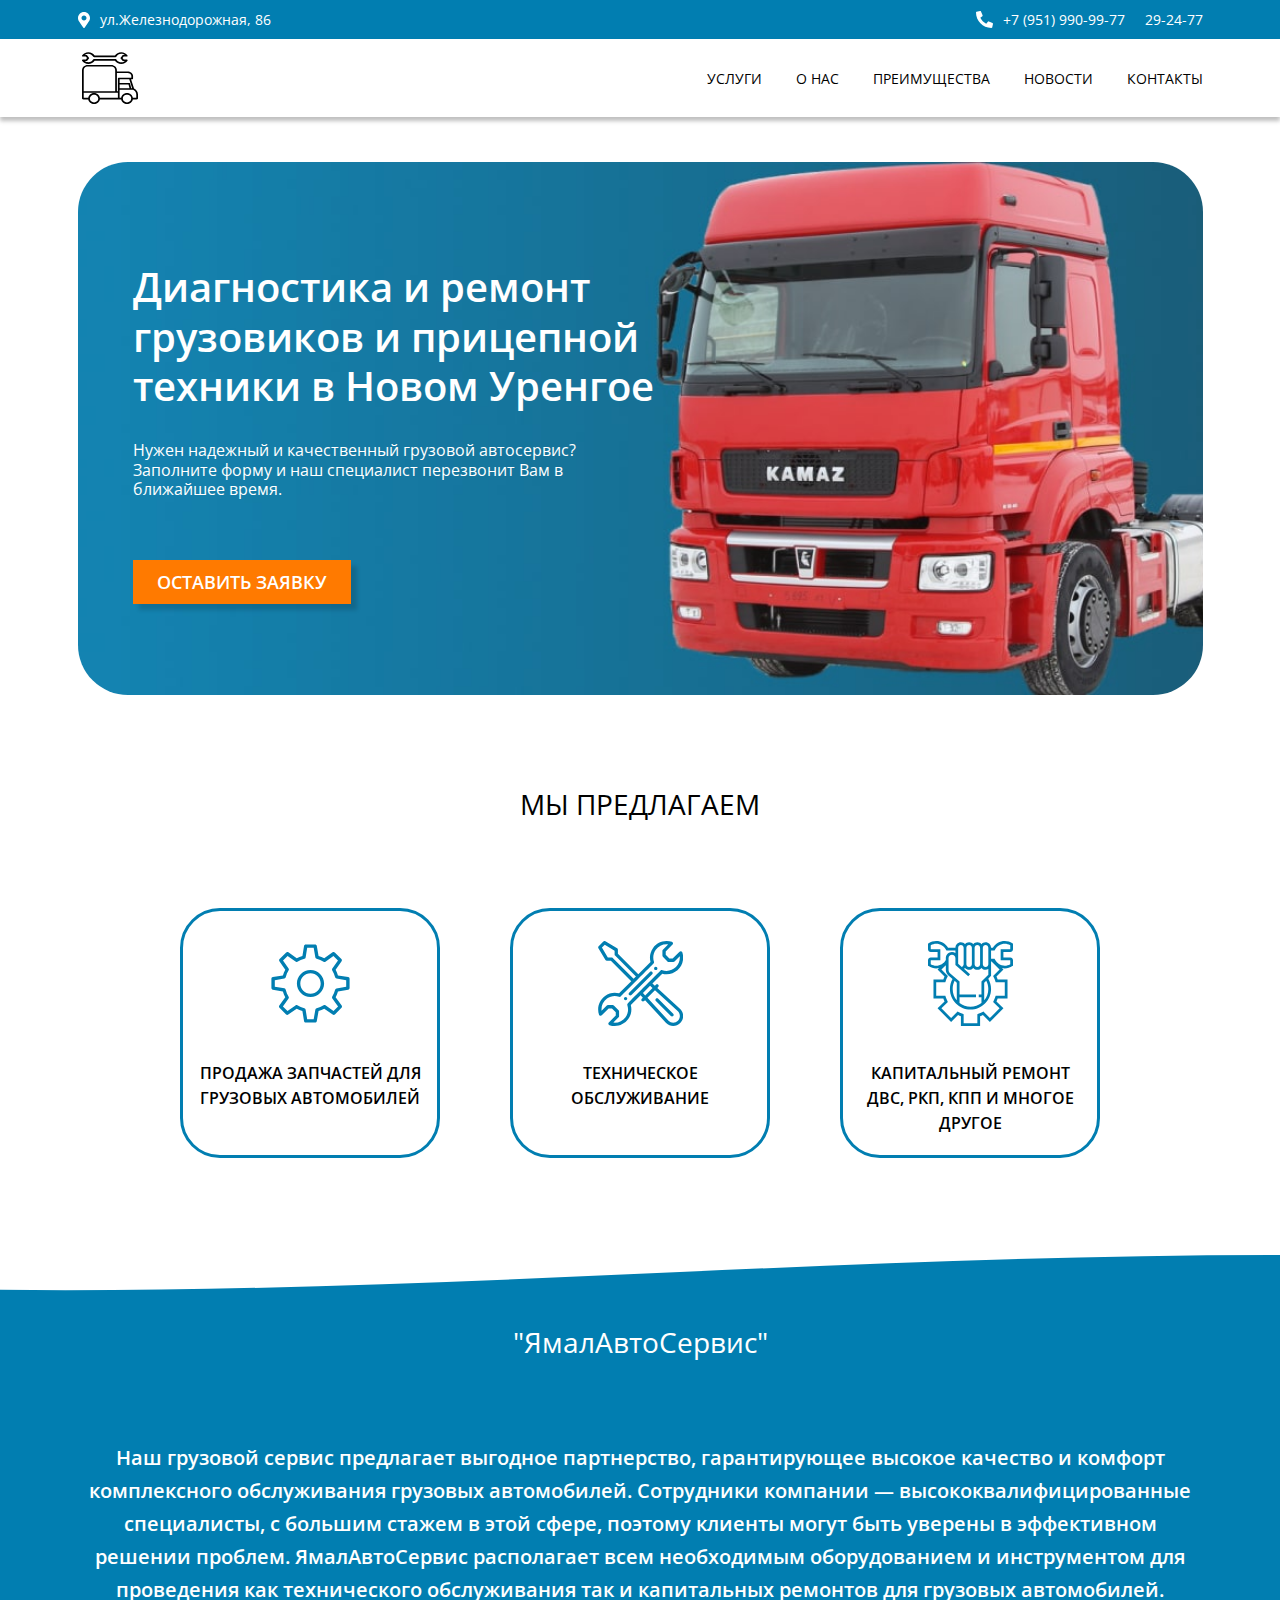
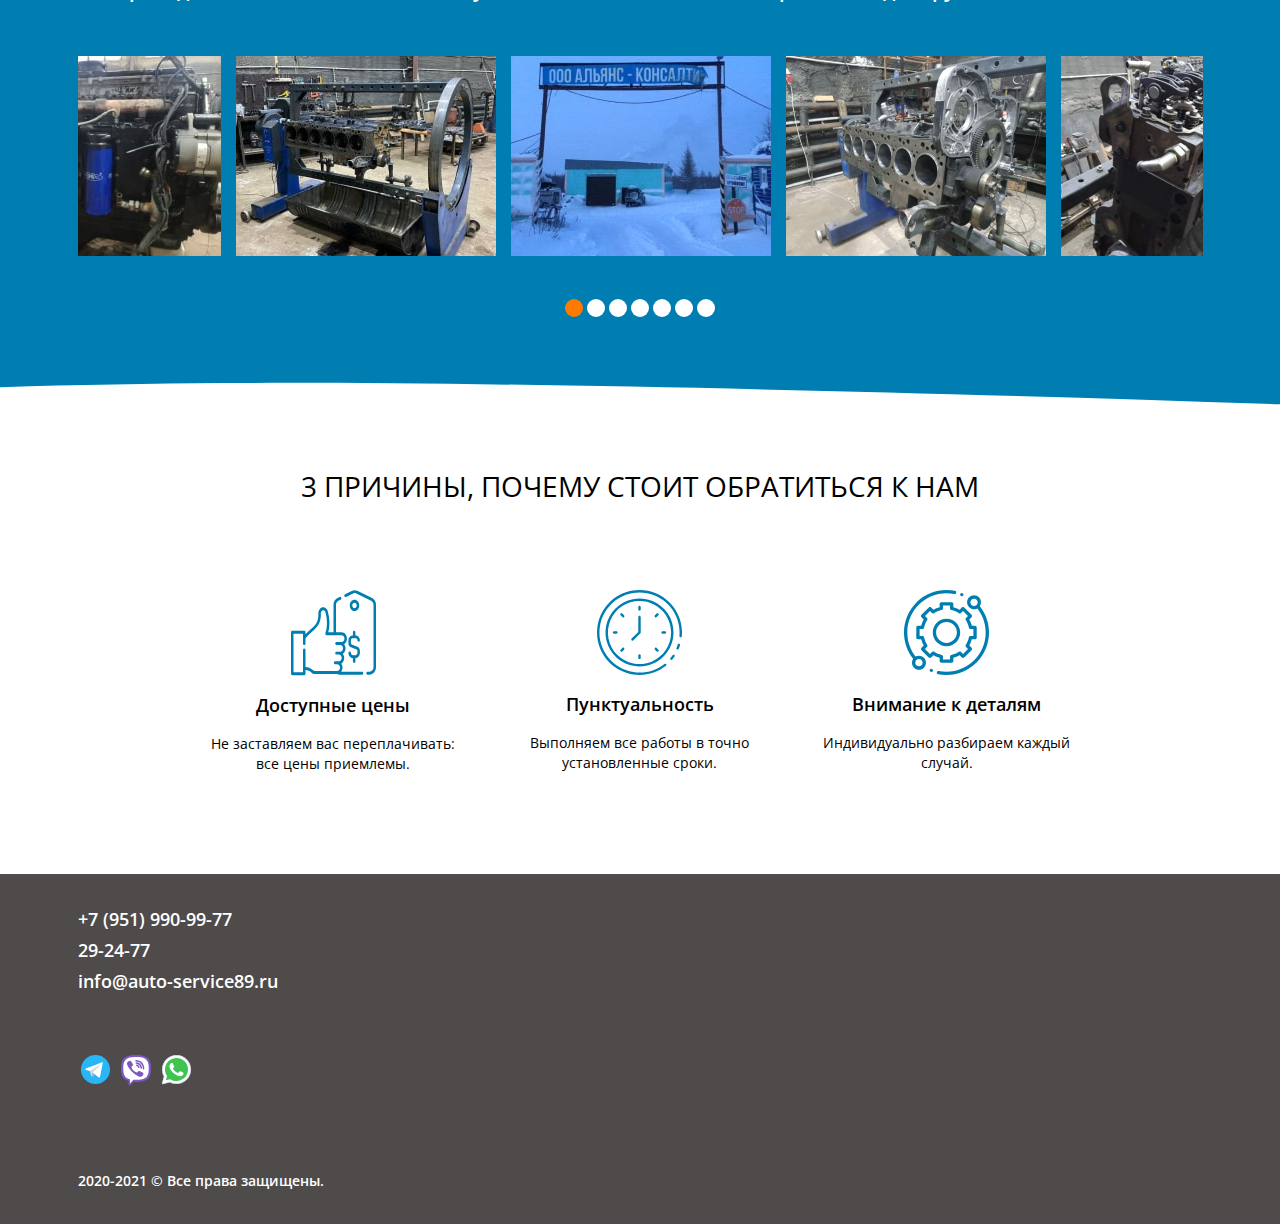
==== commit ca621859: "fixed: delete news-block" ====
--- a/index.html
+++ b/index.html
@@ -179,7 +179,7 @@
                 <h2 class="title">3 ПРИЧИНЫ, ПОЧЕМУ СТОИТ ОБРАТИТЬСЯ К НАМ</h2>
                 <div class="advantages-inner">
                     <div class="advantages-inner__item">
-                        <img src="../img/price.svg" alt="Цены - сто ЯмалАвтоСервис">
+                        <img src="./img/price.svg" alt="Цены - сто ЯмалАвтоСервис">
                         <h4 class="advantages-inner__title">
                             Доступные цены
                         </h4> 
@@ -188,7 +188,7 @@
                         </p>
                     </div>
                     <div class="advantages-inner__item">
-                        <img src="../img/clock.svg" alt="Сроки - сто ЯмалАвтоСервис">
+                        <img src="./img/clock.svg" alt="Сроки - сто ЯмалАвтоСервис">
                         <h4 class="advantages-inner__title">
                             Пунктуальность
                         </h4>
@@ -197,7 +197,7 @@
                         </p>
                     </div>
                     <div class="advantages-inner__item">
-                        <img src="../img/support.svg" alt="Внимание к деталям - сто ЯмалАвтоСервис">
+                        <img src="./img/support.svg" alt="Внимание к деталям - сто ЯмалАвтоСервис">
                         <h4 class="advantages-inner__title">
                             Внимание к деталям
                         </h4>
@@ -205,60 +205,6 @@
                             Индивидуально разбираем каждый случай.
                         </p>
                     </div>
-                </div>
-            </div>
-        </section>
-        <section class="news" id="news">
-            <div class="container-2">
-                <h2 class="title">Новости</h2>
-                <div class="news-inner">
-                    <div class="news-inner__item">
-                        <div class="news-inner__column">
-                            <div class="news-inner__date">
-                                04.02.2021
-                            </div>
-                            <div class="news-inner__title">
-                                Новые камазы
-                            </div>
-                            <div class="news-inner__text">
-                                Energistically mesh multidisciplinary products and customized "outside the box" thinking. 
-                                Enthusiastically exploit end-to-end methods. Energistically mesh multidisciplinary products and customized "outside the box" thinking. 
-                                Enthusiastically exploit end-to-end methods. Enthusiastically exploit end-to-end methods. Energistically mesh multidisciplinary products and customized "outside the box" thinking. 
-                                Enthusiastically exploit end-to-end methods
-                            </div>
-                        </div>
-                        <div class="news-inner__video">
-                            <video id="video" controls poster="">
-                                <source src="/img/video_1.mp4" type="video/mp4">
-                            </video>
-                        </div>
-                    </div>
-                    <div class="news-inner__item">
-                        <div class="news-inner__column">
-                            <div class="news-inner__date">
-                                03.02.2021
-                            </div>
-                            <div class="news-inner__title">
-                                Новые камазы
-                            </div>
-                            <div class="news-inner__text">
-                                Energistically mesh multidisciplinary products and customized "outside the box" thinking. 
-                                Enthusiastically exploit end-to-end methods. Energistically mesh multidisciplinary products and customized "outside the box" thinking. 
-                                Enthusiastically exploit end-to-end methods. Enthusiastically exploit end-to-end methods. Energistically mesh multidisciplinary products and customized "outside the box" thinking. 
-                                Enthusiastically exploit end-to-end methods
-                            </div>
-                        </div>
-                        <div class="news-inner__video">
-                            <video id="video" controls poster="">
-                                <source src="/img/video_2.mp4" type="video/mp4">
-                            </video>
-                        </div>
-                    </div>
-                </div>
-                <div class="news-btn">
-                    <a href="#popup" class="btn popup-link">
-                        Оставить заявку
-                    </a>
                 </div>
             </div>
         </section>
